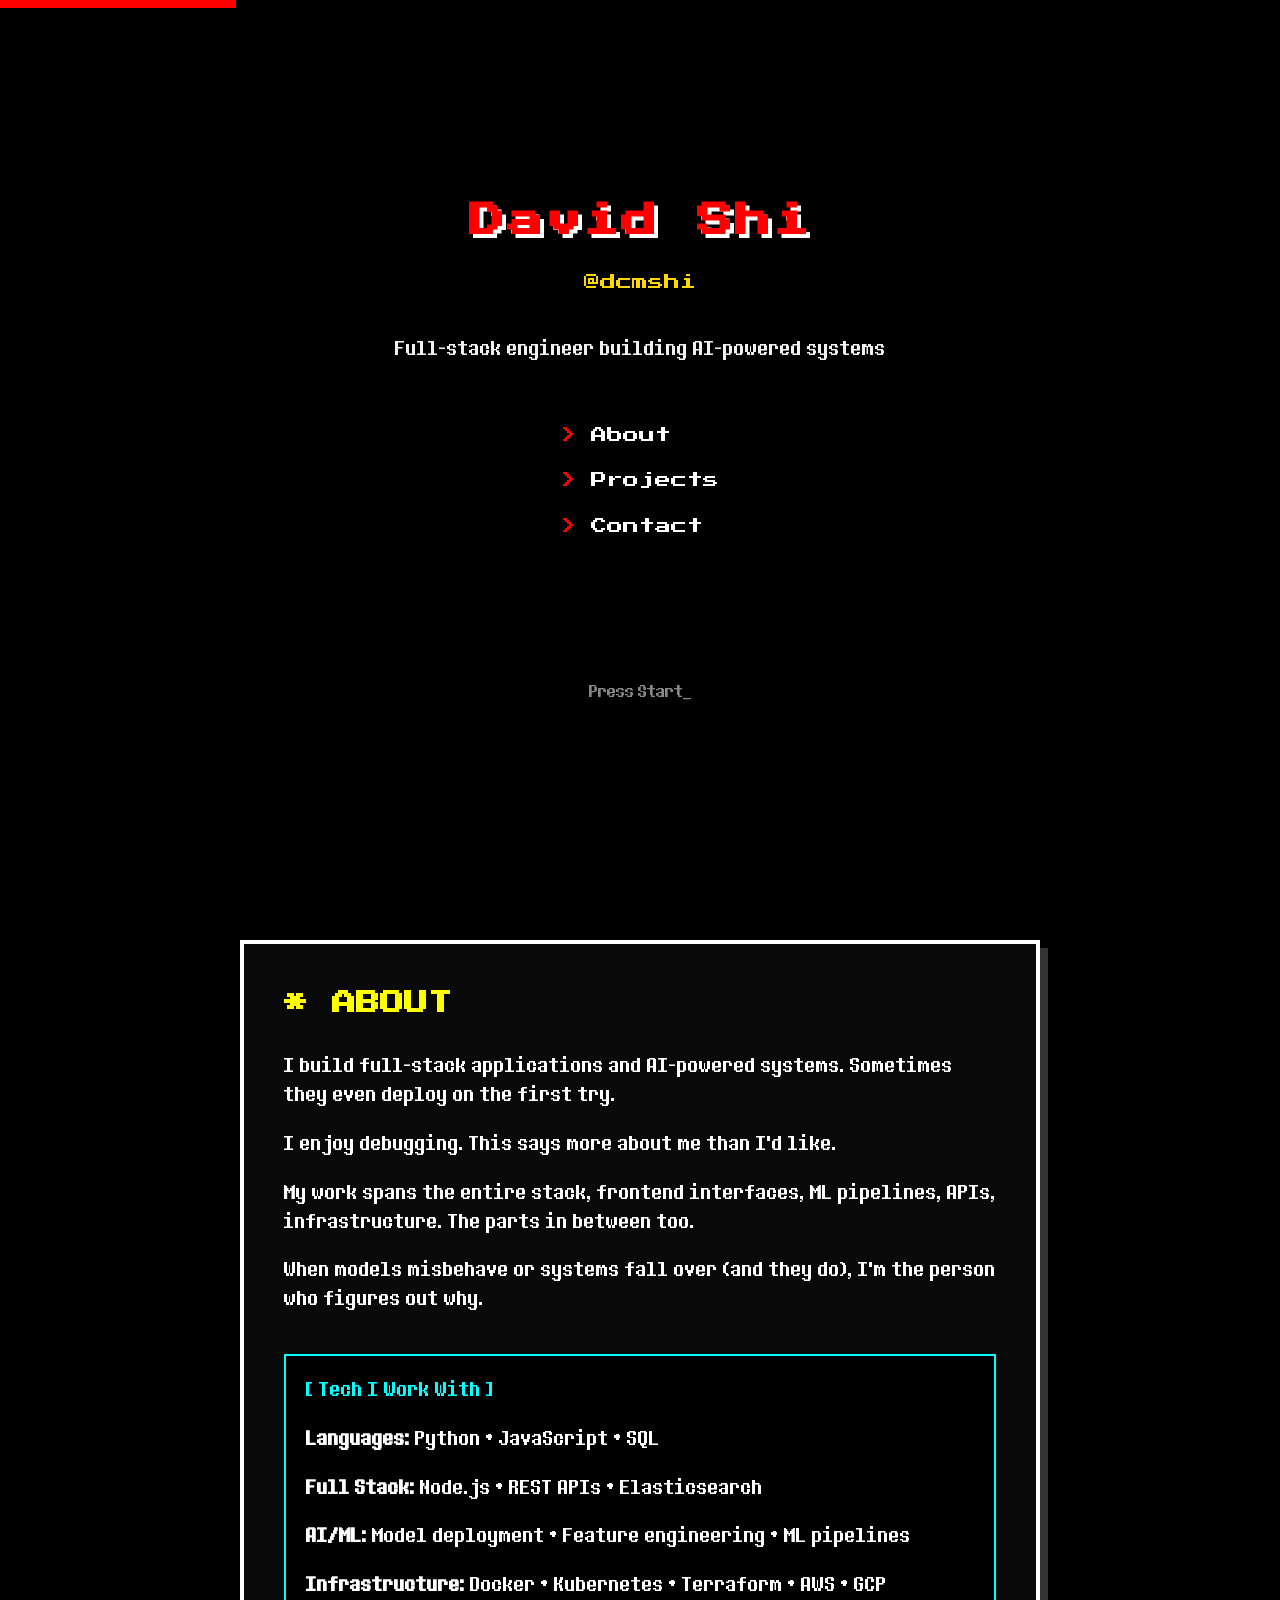
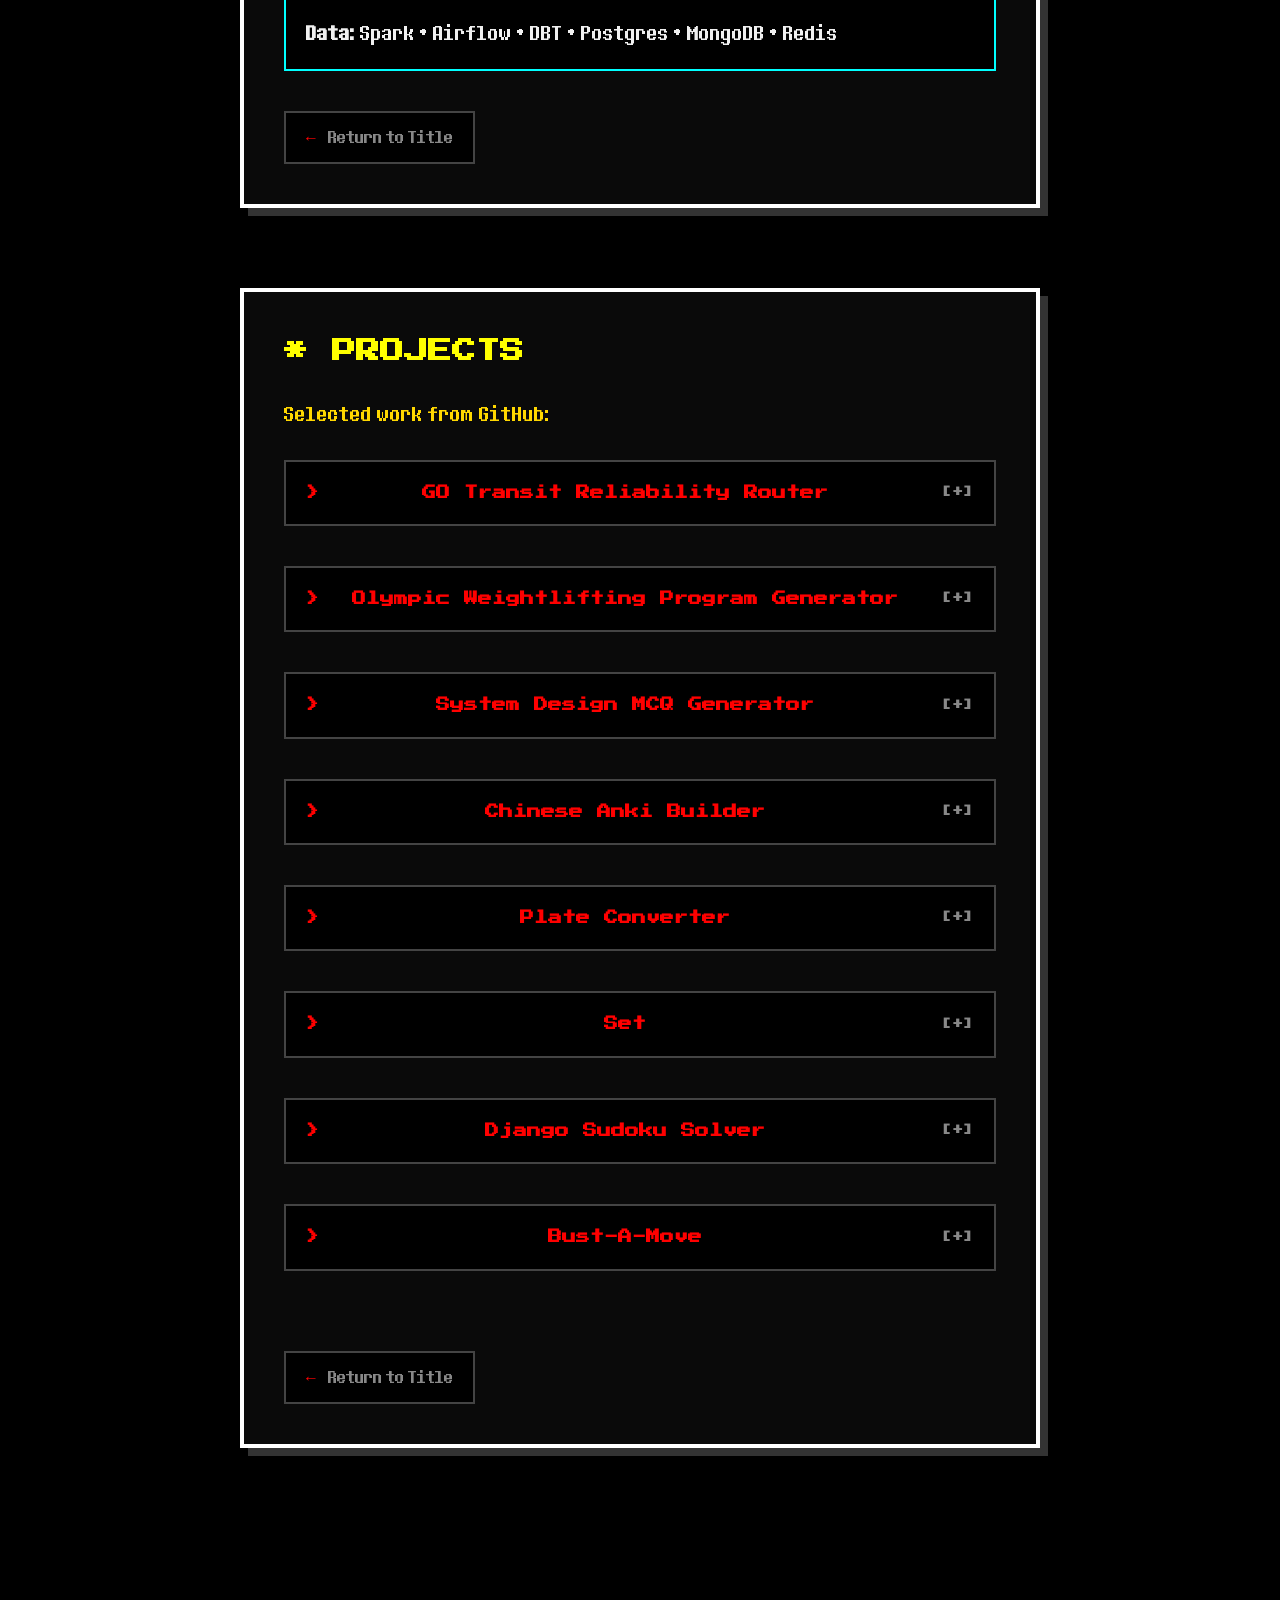
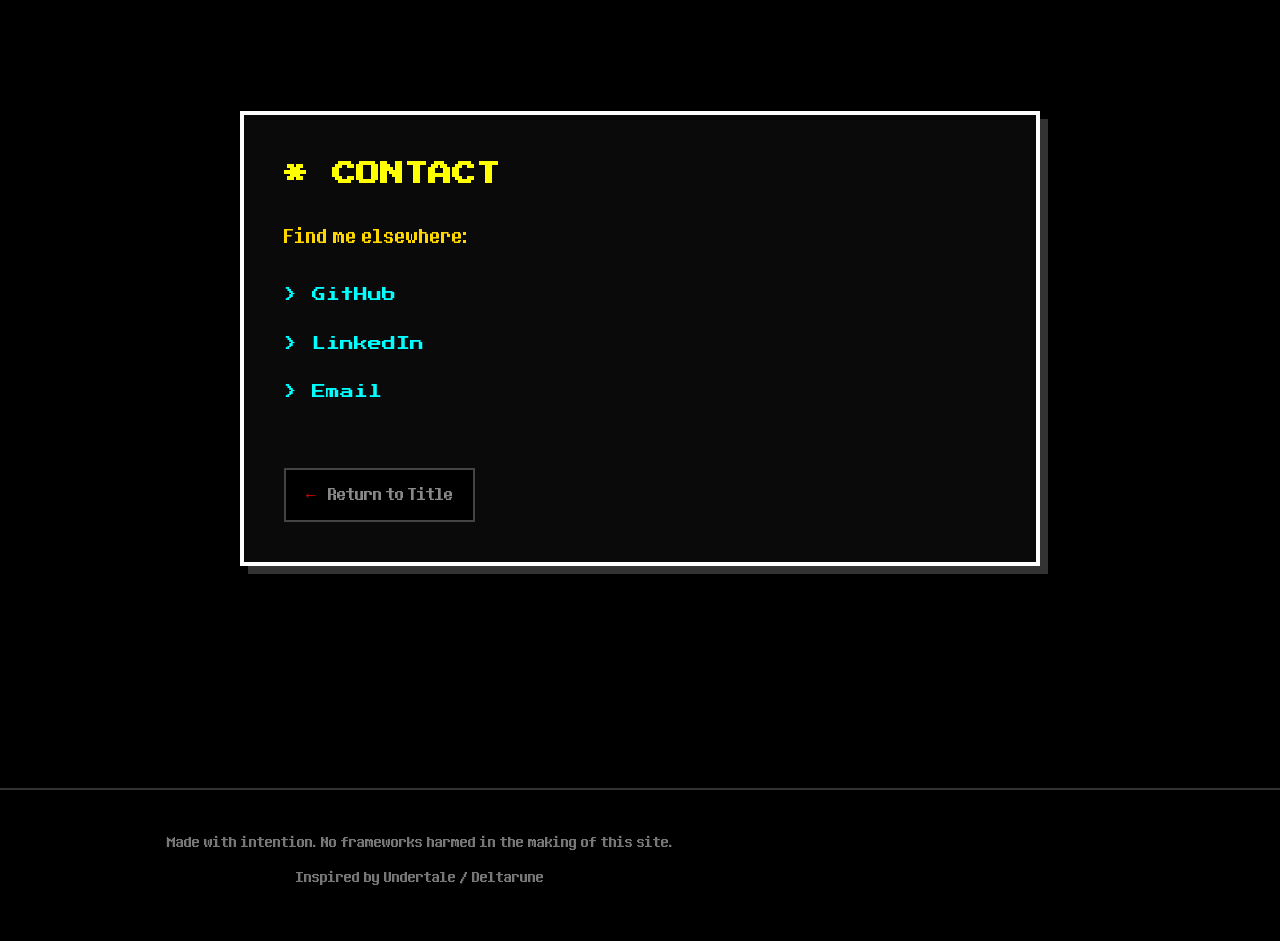
==== index.html @ 1a507eb7 "Serve the body font as WOFF2 and preload it DTM-Mono.ttf was 148 KB, TTF-only, and discovered only a" ====
<!DOCTYPE html>
<html lang="en">
<head>
    <meta charset="UTF-8">
    <meta name="viewport" content="width=device-width, initial-scale=1.0">
    <title>David Shi - Personal Website</title>
    <meta name="description" content="David Shi (@dcmshi), full-stack engineer building AI-powered systems. Projects, contact, and at least one annoying dog.">

    <!-- Link previews (Open Graph / Twitter) -->
    <meta property="og:title" content="David Shi — @dcmshi">
    <meta property="og:description" content="Full-stack engineer building AI-powered systems. Projects, contact, and at least one annoying dog.">
    <meta property="og:type" content="website">
    <meta property="og:url" content="https://dcmshi.github.io/">
    <meta property="og:image" content="https://dcmshi.github.io/images/og-banner.png">
    <meta name="twitter:card" content="summary_large_image">

    <link rel="icon" type="image/png" href="images/favicon.png">

    <!-- Pixel Fonts from Google Fonts -->
    <link rel="preconnect" href="https://fonts.googleapis.com">
    <link rel="preconnect" href="https://fonts.gstatic.com" crossorigin>
    <link href="https://fonts.googleapis.com/css2?family=Press+Start+2P&family=VT323&display=swap" rel="stylesheet">

    <link rel="preload" href="fonts/DTM-Mono.woff2" as="font" type="font/woff2" crossorigin>

    <link rel="stylesheet" href="styles.css">
</head>
<body>
    <a href="#main-content" class="skip-link">Skip to main content</a>

    <!-- Title Screen / Header -->
    <section id="title-screen" class="section title-screen">
        <div class="container">
            <h1 class="pixel-title">David Shi</h1>
            <p class="subtitle">@dcmshi</p>
            <p class="tagline">Full-stack engineer building AI-powered systems</p>

            <nav class="main-menu" aria-label="Main">
                <ul>
                    <li><a href="#about" class="menu-item"><span class="selector" aria-hidden="true">></span> About</a></li>
                    <li><a href="#projects" class="menu-item"><span class="selector" aria-hidden="true">></span> Projects</a></li>
                    <li><a href="#contact" class="menu-item"><span class="selector" aria-hidden="true">></span> Contact</a></li>
                </ul>
            </nav>

            <button type="button" class="press-start">Press Start<span class="cursor" aria-hidden="true">_</span></button>
        </div>
    </section>

    <main id="main-content" tabindex="-1">

    <!-- About Section -->
    <section id="about" class="section about-section">
        <div class="container">
            <div class="section-box">
                <h2 class="section-title"><span aria-hidden="true">* </span>ABOUT</h2>
                <div class="content">
                    <p>I build full-stack applications and AI-powered systems. Sometimes they even deploy on the first try.</p>
                    <p>I enjoy debugging. This says more about me than I'd like.</p>
                    <p>My work spans the entire stack, frontend interfaces, ML pipelines, APIs, infrastructure. The parts in between too.</p>
                    <p>When models misbehave or systems fall over (and they do), I'm the person who figures out why.</p>

                    <div class="skills-box">
                        <p class="skills-label">[ Tech I Work With ]</p>
                        <p><strong>Languages:</strong> Python • JavaScript • SQL</p>
                        <p><strong>Full Stack:</strong> Node.js • REST APIs • Elasticsearch</p>
                        <p><strong>AI/ML:</strong> Model deployment • Feature engineering • ML pipelines</p>
                        <p><strong>Infrastructure:</strong> Docker • Kubernetes • Terraform • AWS • GCP</p>
                        <p><strong>Data:</strong> Spark • Airflow • DBT • Postgres • MongoDB • Redis</p>
                    </div>

                    <a href="#title-screen" class="back-link"><span class="back-arrow" aria-hidden="true">←</span> Return to Title</a>
                </div>
            </div>
        </div>
    </section>

    <!-- Projects Section -->
    <section id="projects" class="section projects-section">
        <div class="container">
            <div class="section-box">
                <h2 class="section-title"><span aria-hidden="true">* </span>PROJECTS</h2>
                <div class="content">
                    <p class="section-intro">Selected work from GitHub:</p>

                    <div class="project-list">
                        <div class="project-item">
                            <h3 class="project-name"><button type="button" class="project-toggle" aria-expanded="false" aria-controls="project-go-transit"><span aria-hidden="true">> </span>GO Transit Reliability Router <span class="expand-indicator" aria-hidden="true">[+]</span></button></h3>
                            <div class="project-body" id="project-go-transit">
                                <p class="project-desc">Reliability-first trip planner for GO Transit buses. Ranks routes by real-world likelihood of working, not just scheduled time. Accounts for no-shows, alerts, and risky transfers.</p>
                                <p class="project-tech">Python · FastAPI · Next.js · TypeScript · PostgreSQL · GTFS-RT</p>
                                <a href="https://github.com/dcmshi/transit_planner_frontend" class="project-link" target="_blank" rel="noopener">[Frontend →]</a>
                                <a href="https://github.com/dcmshi/transit_planner" class="project-link" target="_blank" rel="noopener">[Backend →]</a>
                            </div>
                        </div>

                        <div class="project-item">
                            <h3 class="project-name"><button type="button" class="project-toggle" aria-expanded="false" aria-controls="project-oly-program"><span aria-hidden="true">> </span>Olympic Weightlifting Program Generator <span class="expand-indicator" aria-hidden="true">[+]</span></button></h3>
                            <div class="project-body" id="project-oly-program">
                                <p class="project-desc">AI-powered training program generator for Olympic weightlifting. Ingests coaching literature into a hybrid vector + structured database, then generates personalised mesocycle programs grounded in Prilepin's chart, extracted programming principles, and athlete-specific maxes and goals.</p>
                                <p class="project-tech">Python · OpenAI · Anthropic · RAG · HTML</p>
                                <a href="https://github.com/dcmshi/oly-program-generator" class="project-link" target="_blank" rel="noopener">[GitHub →]</a>
                            </div>
                        </div>

                        <div class="project-item">
                            <h3 class="project-name"><button type="button" class="project-toggle" aria-expanded="false" aria-controls="project-mcq-generator"><span aria-hidden="true">> </span>System Design MCQ Generator <span class="expand-indicator" aria-hidden="true">[+]</span></button></h3>
                            <div class="project-body" id="project-mcq-generator">
                                <p class="project-desc">Converts system design articles into multiple-choice questions using a local LLM. Deterministic pipeline with chunking, dedup, and a FastAPI + single-file web UI.</p>
                                <p class="project-tech">Python · uv · Ollama · SQLite · FastAPI</p>
                                <a href="https://github.com/dcmshi/system-design-quizzer" class="project-link" target="_blank" rel="noopener">[GitHub →]</a>
                            </div>
                        </div>

                        <div class="project-item">
                            <h3 class="project-name"><button type="button" class="project-toggle" aria-expanded="false" aria-controls="project-chinese-anki"><span aria-hidden="true">> </span>Chinese Anki Builder <span class="expand-indicator" aria-hidden="true">[+]</span></button></h3>
                            <div class="project-body" id="project-chinese-anki">
                                <p class="project-desc">Generate Anki flashcard decks from Chinese EPUB/PDF books using jieba, CC-CEDICT, and pypinyin.</p>
                                <p class="project-tech">Python · jieba · genanki · pypinyin · CC-CEDICT</p>
                                <a href="https://github.com/dcmshi/chinese-anki-builder" class="project-link" target="_blank" rel="noopener">[GitHub →]</a>
                            </div>
                        </div>

                        <div class="project-item">
                            <h3 class="project-name"><button type="button" class="project-toggle" aria-expanded="false" aria-controls="project-plate-converter"><span aria-hidden="true">> </span>Plate Converter <span class="expand-indicator" aria-hidden="true">[+]</span></button></h3>
                            <div class="project-body" id="project-plate-converter">
                                <p class="project-desc">Barbell plate calculator for both kg and lbs. Enter a target weight, get the exact plates to load. No fuss.</p>
                                <p class="project-tech">React · TypeScript · Vite · Tailwind CSS</p>
                                <a href="https://github.com/dcmshi/plate-converter" class="project-link" target="_blank" rel="noopener">[GitHub →]</a>
                                <a href="https://plate-converter.onrender.com/" class="project-link" target="_blank" rel="noopener">[Live →]</a>
                            </div>
                        </div>

                        <div class="project-item">
                            <h3 class="project-name"><button type="button" class="project-toggle" aria-expanded="false" aria-controls="project-set"><span aria-hidden="true">> </span>Set <span class="expand-indicator" aria-hidden="true">[+]</span></button></h3>
                            <div class="project-body" id="project-set">
                                <p class="project-desc">Single-player, timed take on the card game Set. Race the clock to clear all 81 cards by spotting valid trios — where each attribute (number, shape, shading, colour) is all-same or all-different. Wrong picks and hints add time penalties; best times persist in your browser.</p>
                                <p class="project-tech">React · TypeScript · Vite · CSS</p>
                                <a href="https://github.com/dcmshi/set-game" class="project-link" target="_blank" rel="noopener">[GitHub →]</a>
                                <a href="https://set-game-qn3r.onrender.com/" class="project-link" target="_blank" rel="noopener">[Live →]</a>
                            </div>
                        </div>

                        <div class="project-item">
                            <h3 class="project-name"><button type="button" class="project-toggle" aria-expanded="false" aria-controls="project-django-sudoku"><span aria-hidden="true">> </span>Django Sudoku Solver <span class="expand-indicator" aria-hidden="true">[+]</span></button></h3>
                            <div class="project-body" id="project-django-sudoku">
                                <p class="project-desc">Sudoku puzzle solver with a playable browser interface. Enter a puzzle, get the solution.</p>
                                <p class="project-tech">Python · Django</p>
                                <a href="https://github.com/dcmshi/django-sudoku-solver" class="project-link" target="_blank" rel="noopener">[GitHub →]</a>
                                <a href="https://django-sudoku-solver-hio2.onrender.com/" class="project-link" target="_blank" rel="noopener">[Live →]</a>
                            </div>
                        </div>

                        <div class="project-item">
                            <h3 class="project-name"><button type="button" class="project-toggle" aria-expanded="false" aria-controls="project-bust-a-move"><span aria-hidden="true">> </span>Bust-A-Move <span class="expand-indicator" aria-hidden="true">[+]</span></button></h3>
                            <div class="project-body" id="project-bust-a-move">
                                <p class="project-desc">Port of an old-school arcade bubble-shooter. Match 3+ same-colored bubbles, clear the board. 12 levels, hex grid, recursive color-matching, dynamic music.</p>
                                <p class="project-tech">JavaScript · HTML5</p>
                                <a href="https://github.com/dcmshi/bust-a-move" class="project-link" target="_blank" rel="noopener">[GitHub →]</a>
                                <a href="https://bust-a-move.onrender.com/web/" class="project-link" target="_blank" rel="noopener">[Live →]</a>
                            </div>
                        </div>

                    </div>

                    <a href="#title-screen" class="back-link"><span class="back-arrow" aria-hidden="true">←</span> Return to Title</a>
                </div>
            </div>
        </div>
    </section>

    <!-- Contact Section -->
    <section id="contact" class="section contact-section">
        <div class="container">
            <div class="section-box">
                <h2 class="section-title"><span aria-hidden="true">* </span>CONTACT</h2>
                <div class="content">
                    <p class="section-intro">Find me elsewhere:</p>

                    <ul class="contact-list">
                        <li><a href="https://github.com/dcmshi" class="contact-link" target="_blank" rel="noopener"><span aria-hidden="true">> </span>GitHub</a></li>
                        <li><a href="https://linkedin.com/in/dcmshi" class="contact-link" target="_blank" rel="noopener"><span aria-hidden="true">> </span>LinkedIn</a></li>
                        <li><a href="mailto:shibisoma@gmail.com" class="contact-link"><span aria-hidden="true">> </span>Email</a></li>
                    </ul>

                    <a href="#title-screen" class="back-link"><span class="back-arrow" aria-hidden="true">←</span> Return to Title</a>
                </div>
            </div>
        </div>
    </section>

    </main>

    <!-- Footer -->
    <footer class="footer">
        <div class="container">
            <p>Made with intention. No frameworks harmed in the making of this site.</p>
            <p class="footer-credit">Inspired by Undertale / Deltarune</p>
        </div>
    </footer>

    <script src="script.js"></script>
</body>
</html>
---- styles.css ----
/* ========================================
   UNDERTALE-INSPIRED PERSONAL WEBSITE
   ======================================== */

/* ========================================
   FONT FACE DECLARATIONS
   ======================================== */

@font-face {
    font-family: 'Determination Mono';
    /* WOFF2 first (14 KB vs 148 KB); the TTF stays as a fallback */
    src: url('fonts/DTM-Mono.woff2') format('woff2'),
         url('fonts/DTM-Mono.ttf') format('truetype');
    font-weight: normal;
    font-style: normal;
    font-display: swap;
}

/* ========================================
   RESET & BASE STYLES
   ======================================== */

* {
    margin: 0;
    padding: 0;
    box-sizing: border-box;
}

html {
    scroll-behavior: smooth;
}

body {
    font-family: 'Determination Mono', 'VT323', monospace;
    background-color: #000000;
    color: #ffffff;
    line-height: 1.6;
    font-size: 20px;
}

/* ========================================
   LAYOUT & CONTAINERS
   ======================================== */

.section {
    min-height: 100vh;
    display: flex;
    align-items: center;
    justify-content: center;
    padding: 40px 20px;
}

.container {
    max-width: 800px;
    width: 100%;
}

/* ========================================
   TITLE SCREEN
   ======================================== */

.title-screen {
    text-align: center;
}

.pixel-title {
    font-family: 'Press Start 2P', monospace;
    font-size: 36px;
    color: #ff0000;
    margin-bottom: 20px;
    text-shadow: 4px 4px 0 #ffffff;
    letter-spacing: 2px;
}

.subtitle {
    font-family: 'Press Start 2P', monospace;
    font-size: 16px;
    color: #ffd700;
    margin-bottom: 40px;
}

.tagline {
    font-size: 18px;
    color: #f0f0f0;
    margin-bottom: 60px;
    line-height: 1.5;
}

/* Main Menu */
.main-menu {
    margin-bottom: 80px;
}

.main-menu ul {
    list-style: none;
    display: inline-block;
    text-align: left;
}

.main-menu li {
    margin-bottom: 20px;
}

.menu-item {
    font-family: 'Press Start 2P', monospace;
    color: #ffffff;
    text-decoration: none;
    font-size: 16px;
    display: flex;
    align-items: center;
    transition: color 0.2s ease;
}

.menu-item:hover {
    color: #ffff00;
}

.menu-item:hover .selector {
    color: #ffff00;
    animation: pulse 0.5s ease-in-out infinite;
}

.selector {
    color: #ff0000;
    margin-right: 10px;
    display: inline-block;
    min-width: 20px;
}

/* Press Start Text — a real <button>, stripped back to look like body copy */
.press-start {
    font: inherit;
    font-size: 16px;
    color: #888888;
    margin-top: 40px;
    cursor: pointer;
    user-select: none;
    background: none;
    border: none;
}

.press-start:hover {
    color: #cccccc;
}

.press-start:active {
    color: #ff0000;
}

.cursor {
    animation: blink 1s step-start infinite;
}

@keyframes blink {
    50% {
        opacity: 0;
    }
}

@keyframes pulse {
    0%, 100% {
        transform: translateX(0);
    }
    50% {
        transform: translateX(5px);
    }
}

/* ========================================
   SECTION BOXES (Game-like UI)
   ======================================== */

.section-box {
    border: 4px solid #ffffff;
    padding: 40px;
    background-color: #0a0a0a;
    box-shadow: 8px 8px 0 #333333;
}

.section-title {
    font-family: 'Press Start 2P', monospace;
    font-size: 24px;
    color: #ffff00;
    margin-bottom: 30px;
    text-transform: uppercase;
}

.content {
    font-size: 18px;
    line-height: 1.6;
}

.content p {
    margin-bottom: 20px;
}

.section-intro {
    color: #ffd700;
    margin-bottom: 30px;
}

/* Back to Title Link */
.back-link {
    display: inline-block;
    margin-top: 40px;
    font-size: 16px;
    color: #888888;
    text-decoration: none;
    transition: color 0.2s ease, transform 0.2s ease;
    border: 2px solid #444444;
    padding: 12px 20px;
    background-color: #000000;
}

.back-link:hover {
    color: #ffff00;
    border-color: #ffff00;
    transform: translateX(-5px);
}

.back-link:hover .back-arrow {
    animation: slideBack 0.5s ease-in-out infinite;
}

.back-arrow {
    display: inline-block;
    margin-right: 8px;
    color: #ff0000;
}

@keyframes slideBack {
    0%, 100% {
        transform: translateX(0);
    }
    50% {
        transform: translateX(-3px);
    }
}

/* ========================================
   ABOUT SECTION
   ======================================== */

.about-section .content p {
    margin-bottom: 20px;
}

.skills-box {
    margin-top: 40px;
    padding: 20px;
    border: 2px solid #00ffff;
    background-color: #000000;
}

.skills-label {
    color: #00ffff;
    margin-bottom: 15px;
}

.skills-box p:last-child {
    color: #f0f0f0;
    margin-bottom: 0;
}

/* ========================================
   PROJECTS SECTION
   ======================================== */

.project-list {
    margin-top: 30px;
}

.project-item {
    margin-bottom: 40px;
    padding: 20px;
    border: 2px solid #444444;
    background-color: #000000;
    transition: border-color 0.3s ease;
}

.project-item:hover {
    border-color: #ff0000;
}

.project-name {
    font-family: 'Press Start 2P', monospace;
    font-size: 14px;
    color: #ff0000;
    margin-bottom: 0;
}

/* The heading is the label; the button inside it is the accordion control.
   Focus styling comes from the shared button:focus rule. */
.project-toggle {
    font: inherit;
    color: inherit;
    width: 100%;
    text-align: left;
    cursor: pointer;
    display: flex;
    justify-content: space-between;
    align-items: center;
    user-select: none;
    background: none;
    border: none;
}

.project-item.expanded .project-name {
    margin-bottom: 15px;
}

.expand-indicator {
    font-size: 11px;
    color: #888888;
    flex-shrink: 0;
    margin-left: 12px;
}

.project-item.expanded .expand-indicator {
    color: #ff0000;
}

/* visibility (not just max-height) keeps collapsed links out of the tab order.
   The 0s delay flips it to hidden only after the collapse transition finishes. */
.project-body {
    max-height: 0;
    overflow: hidden;
    visibility: hidden;
    transition: max-height 0.35s ease, visibility 0s linear 0.35s;
}

.project-item.expanded .project-body {
    max-height: none;
    visibility: visible;
    transition: max-height 0.35s ease, visibility 0s linear 0s;
}

.project-desc {
    font-size: 18px;
    color: #f0f0f0;
    margin-bottom: 10px;
    line-height: 1.5;
}

.project-tech {
    font-size: 16px;
    color: #888888;
    margin-bottom: 15px;
}

.project-link {
    font-size: 16px;
    color: #00ffff;
    text-decoration: none;
    display: inline-block;
    transition: color 0.2s ease;
}

.project-link:hover {
    color: #ffff00;
}

/* ========================================
   CONTACT SECTION
   ======================================== */

.contact-list {
    list-style: none;
    margin-top: 30px;
}

.contact-list li {
    margin-bottom: 20px;
}

.contact-link {
    font-family: 'Press Start 2P', monospace;
    font-size: 14px;
    color: #00ffff;
    text-decoration: none;
    transition: color 0.2s ease;
}

.contact-link:hover {
    color: #ffff00;
}

/* ========================================
   FOOTER
   ======================================== */

.footer {
    padding: 40px 20px;
    text-align: center;
    border-top: 2px solid #333333;
}

.footer p {
    font-size: 14px;
    color: #777777;
    margin-bottom: 10px;
    line-height: 1.8;
}

.footer-credit {
    color: #888888;
}

/* ========================================
   RESPONSIVE DESIGN
   ======================================== */

@media (max-width: 768px) {
    .pixel-title {
        font-size: 24px;
    }

    .subtitle {
        font-size: 14px;
    }

    .tagline {
        font-size: 14px;
    }

    .menu-item {
        font-size: 14px;
    }

    .section-box {
        padding: 30px 20px;
    }

    .section-title {
        font-size: 18px;
    }

    /* Pixel fonts need size to stay legible — don't shrink body copy below 16px */
    .content {
        font-size: 16px;
    }

    body {
        font-size: 16px;
    }
}

@media (max-width: 480px) {
    .pixel-title {
        font-size: 18px;
        text-shadow: 2px 2px 0 #ffffff;
    }

    .section-box {
        padding: 20px 15px;
        box-shadow: 4px 4px 0 #333333;
    }

    .section-title {
        font-size: 16px;
    }

    .content {
        font-size: 15px;
    }

    .project-item {
        padding: 15px;
    }
}

/* ========================================
   ACCESSIBILITY
   ======================================== */

/* Skip to main content link (for keyboard users) */
.skip-link {
    position: absolute;
    top: -40px;
    left: 0;
    background: #ff0000;
    color: #000000;
    padding: 8px;
    text-decoration: none;
    z-index: 100;
}

.skip-link:focus {
    top: 0;
}

/* Focus styles for keyboard navigation */
a:focus,
button:focus {
    outline: 2px solid #ffff00;
    outline-offset: 4px;
}

/* Ensure sufficient contrast for all text */
::selection {
    background: #ff0000;
    color: #ffffff;
}

/* Respect OS-level reduced motion preference */
@media (prefers-reduced-motion: reduce) {
    html {
        scroll-behavior: auto;
    }
    .cursor,
    .menu-item:hover .selector,
    .back-link:hover .back-arrow {
        animation: none;
    }
    .project-body,
    .project-item.expanded .project-body {
        transition: none;
    }
}
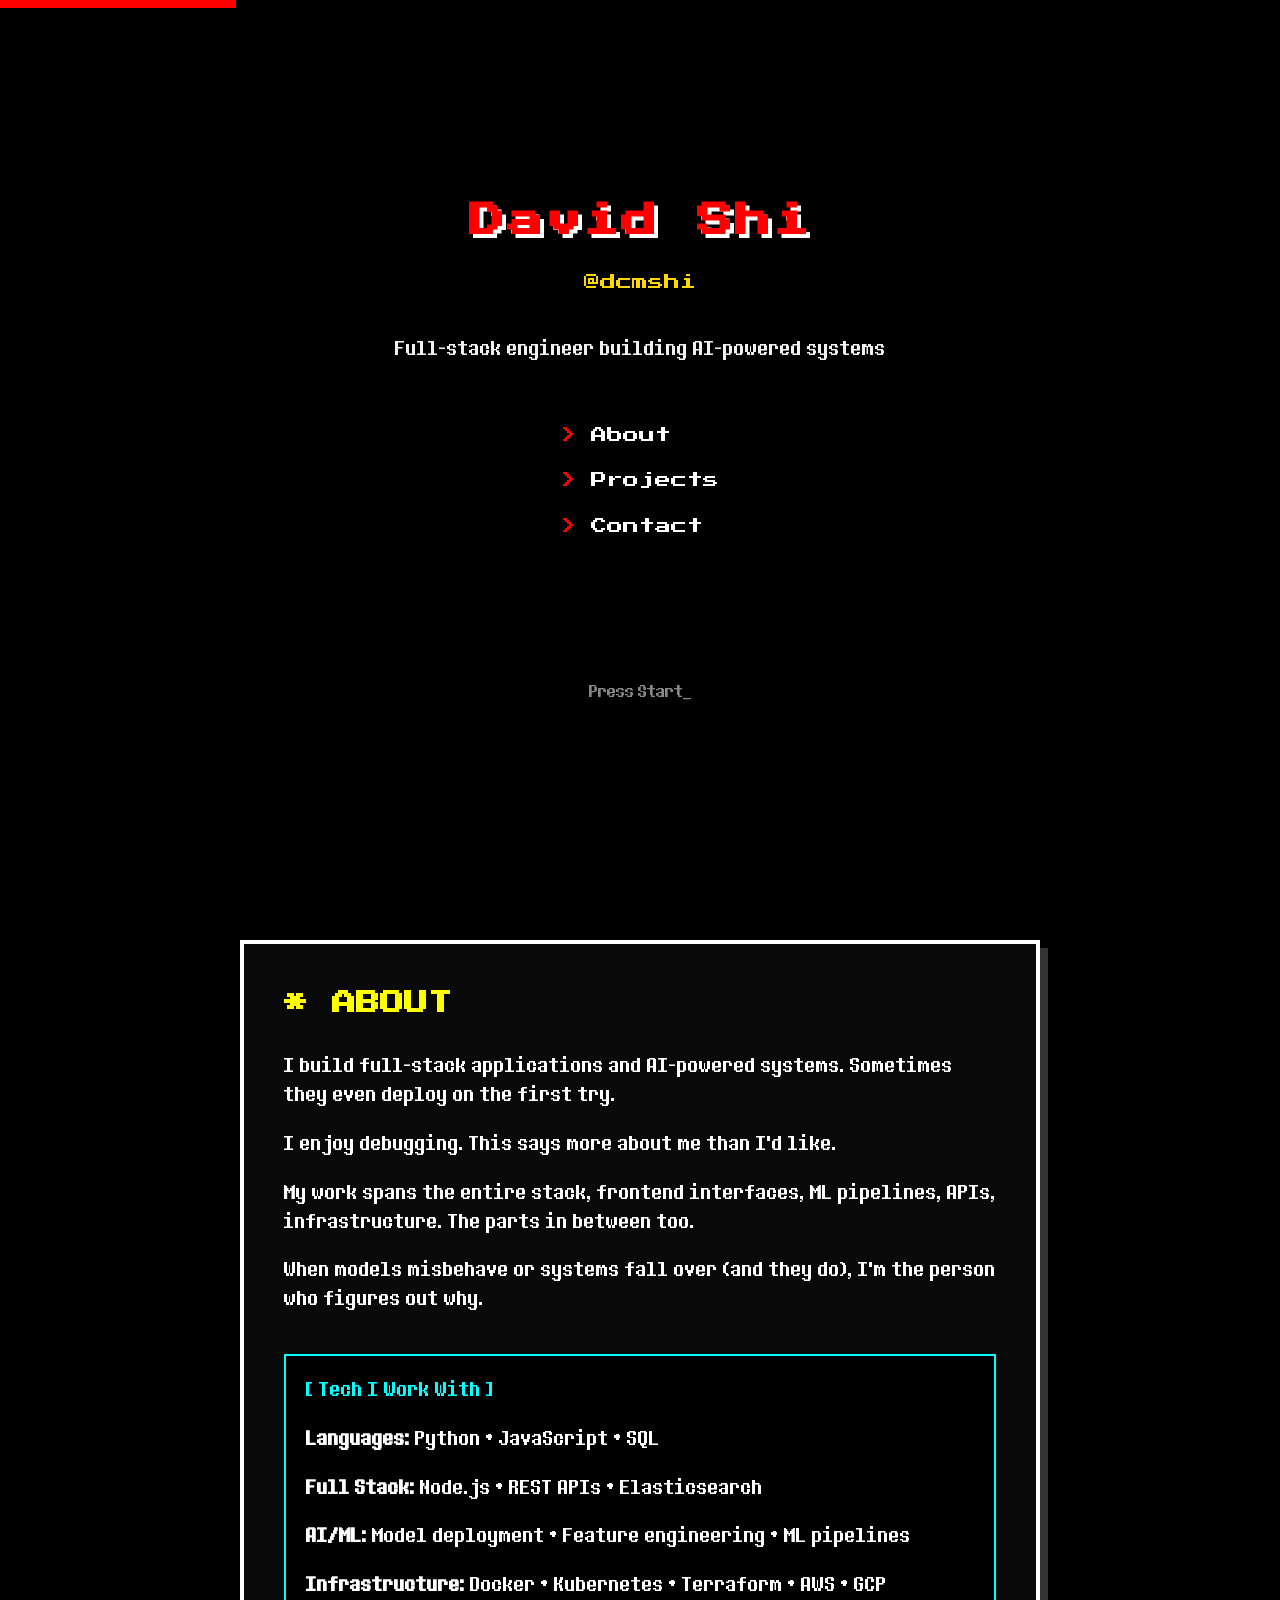
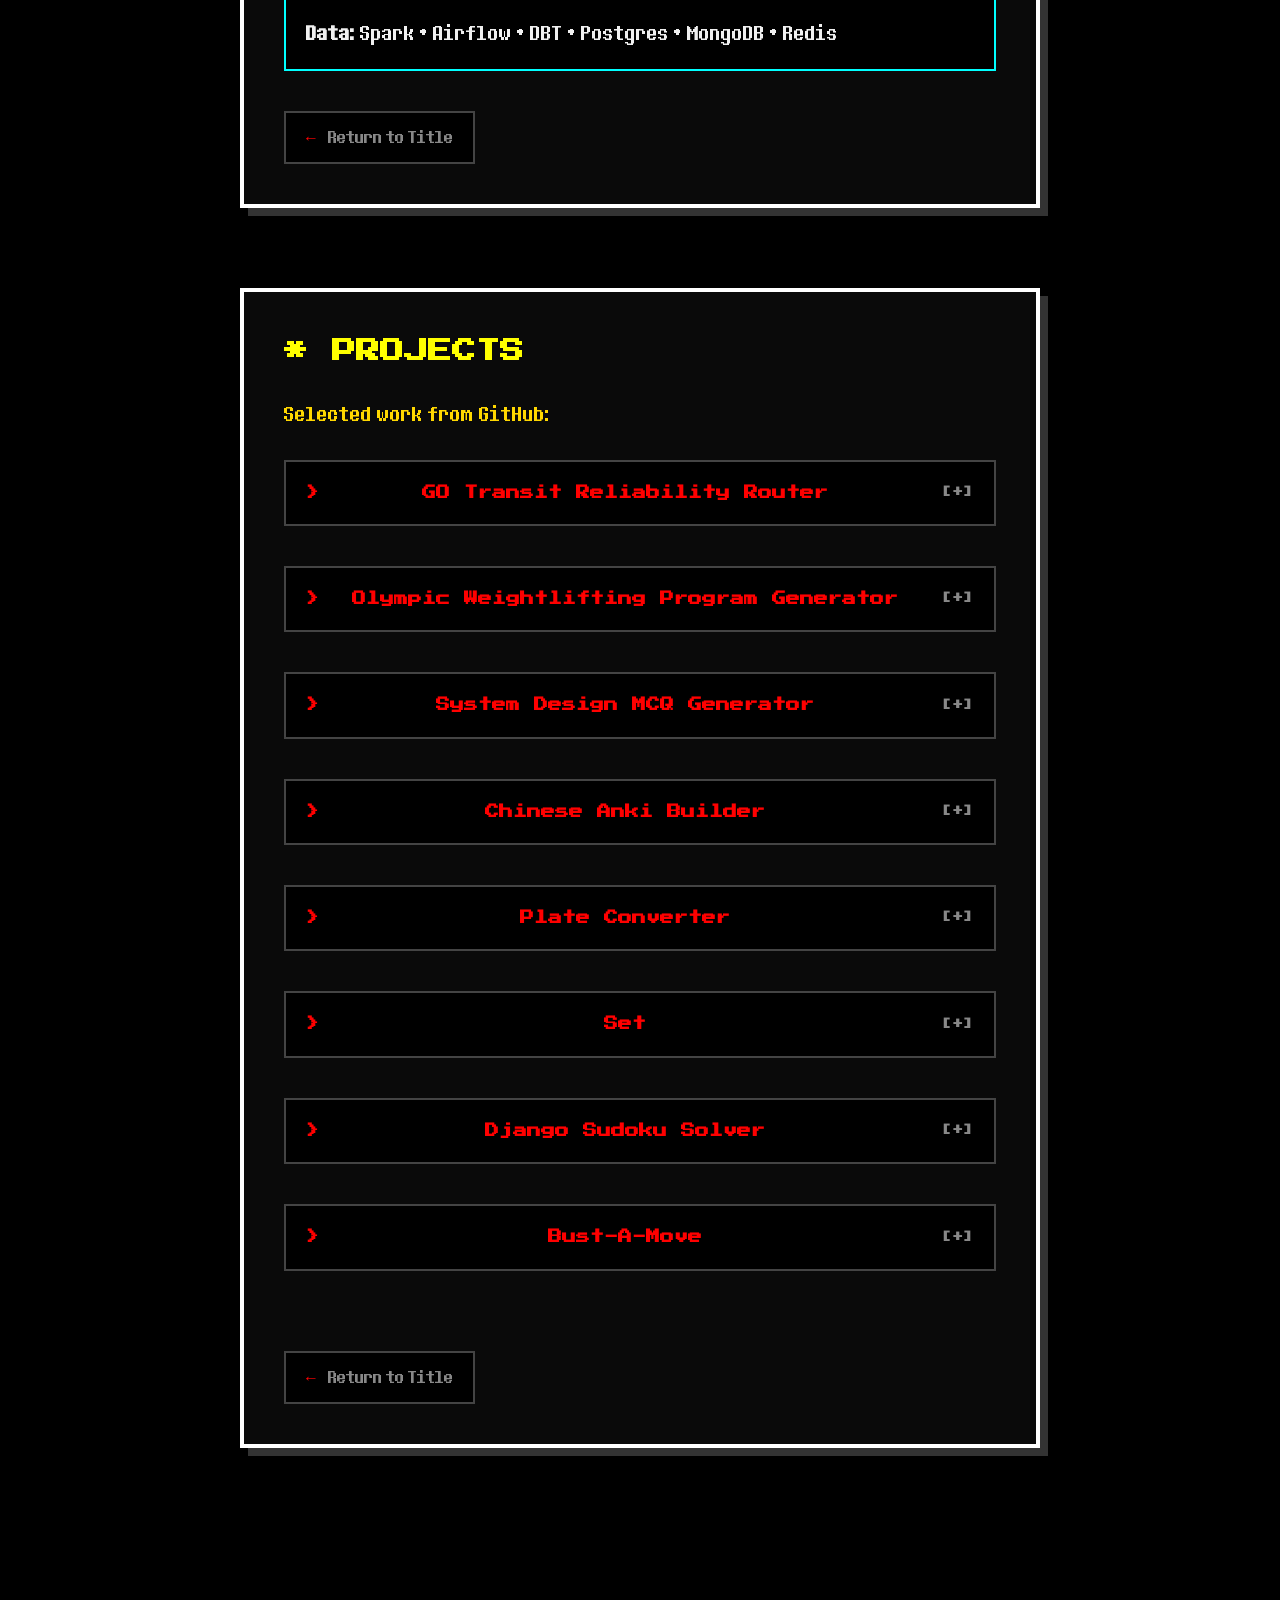
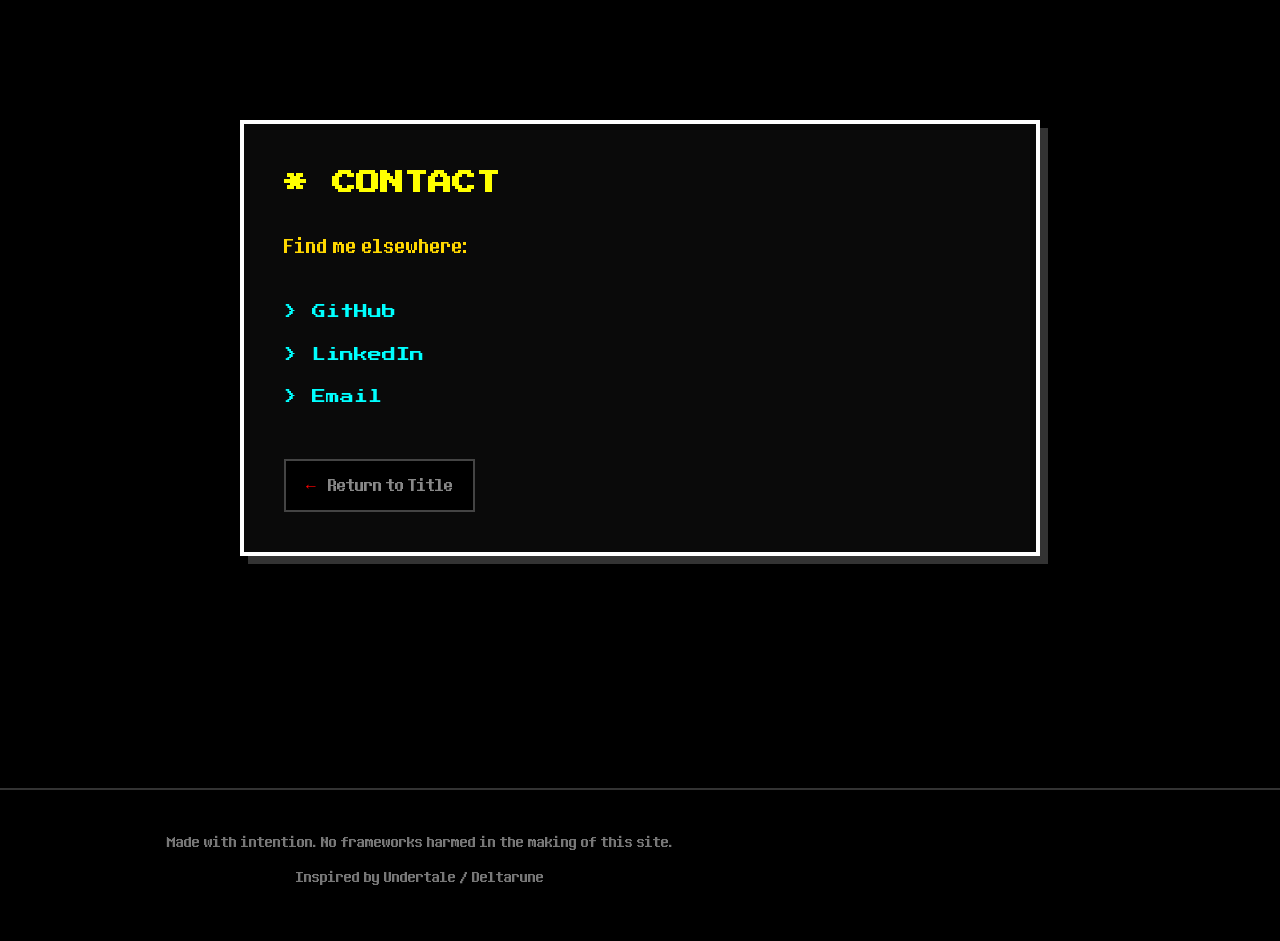
==== commit 82646db2: "Declare og:image dimensions and alt text Crawlers had to fetch the banner a second time to learn its" ====
--- a/index.html
+++ b/index.html
@@ -12,6 +12,9 @@
     <meta property="og:type" content="website">
     <meta property="og:url" content="https://dcmshi.github.io/">
     <meta property="og:image" content="https://dcmshi.github.io/images/og-banner.png">
+    <meta property="og:image:width" content="1200">
+    <meta property="og:image:height" content="630">
+    <meta property="og:image:alt" content="David Shi — @dcmshi, full-stack engineer building AI-powered systems">
     <meta name="twitter:card" content="summary_large_image">
 
     <link rel="icon" type="image/png" href="images/favicon.png">
@@ -19,7 +22,7 @@
     <!-- Pixel Fonts from Google Fonts -->
     <link rel="preconnect" href="https://fonts.googleapis.com">
     <link rel="preconnect" href="https://fonts.gstatic.com" crossorigin>
-    <link href="https://fonts.googleapis.com/css2?family=Press+Start+2P&family=VT323&display=swap" rel="stylesheet">
+    <link href="https://fonts.googleapis.com/css2?family=Press+Start+2P&display=swap" rel="stylesheet">
 
     <link rel="preload" href="fonts/DTM-Mono.woff2" as="font" type="font/woff2" crossorigin>
 
--- a/styles.css
+++ b/styles.css
@@ -31,7 +31,7 @@
 }
 
 body {
-    font-family: 'Determination Mono', 'VT323', monospace;
+    font-family: 'Determination Mono', monospace;
     background-color: #000000;
     color: #ffffff;
     line-height: 1.6;
@@ -44,6 +44,9 @@
 
 .section {
     min-height: 100vh;
+    /* svh excludes mobile browser chrome, so the first screen isn't overtall.
+       Kept after the vh fallback for browsers that don't know the unit. */
+    min-height: 100svh;
     display: flex;
     align-items: center;
     justify-content: center;
@@ -345,14 +348,18 @@
 .project-tech {
     font-size: 16px;
     color: #888888;
-    margin-bottom: 15px;
-}
-
+    margin-bottom: 7px;
+}
+
+/* Vertical padding takes these links to a ~40px touch target. The margins
+   above and beside them are trimmed to keep the original visual rhythm. */
 .project-link {
     font-size: 16px;
     color: #00ffff;
     text-decoration: none;
     display: inline-block;
+    padding: 8px 0;
+    margin-right: 16px;
     transition: color 0.2s ease;
 }
 
@@ -370,7 +377,7 @@
 }
 
 .contact-list li {
-    margin-bottom: 20px;
+    margin-bottom: 0;
 }
 
 .contact-link {
@@ -378,6 +385,8 @@
     font-size: 14px;
     color: #00ffff;
     text-decoration: none;
+    display: inline-block;
+    padding: 10px 0;
     transition: color 0.2s ease;
 }
 
@@ -482,7 +491,9 @@
     color: #000000;
     padding: 8px;
     text-decoration: none;
-    z-index: 100;
+    /* Above the dog cameos (9999) and the gauntlet overlay (10000) so a
+       passing sprite can never render over the focused skip link */
+    z-index: 10001;
 }
 
 .skip-link:focus {
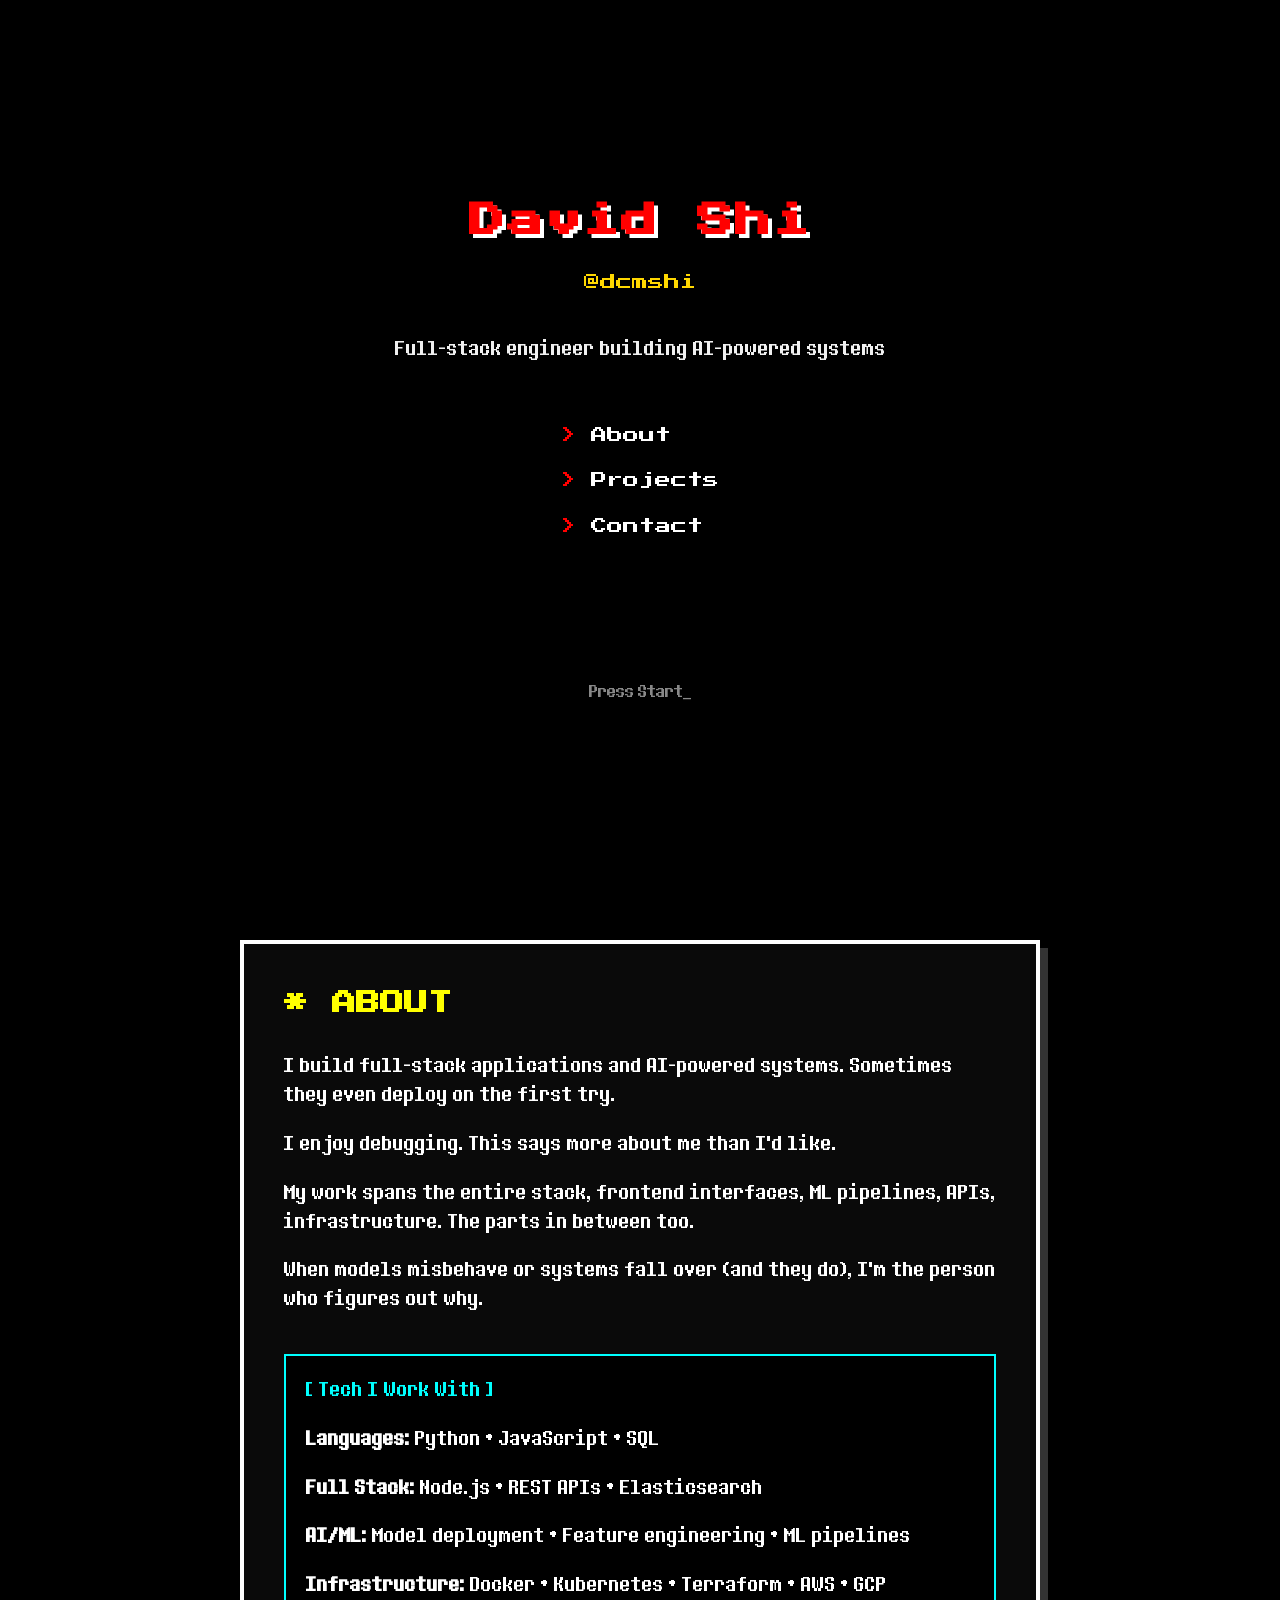
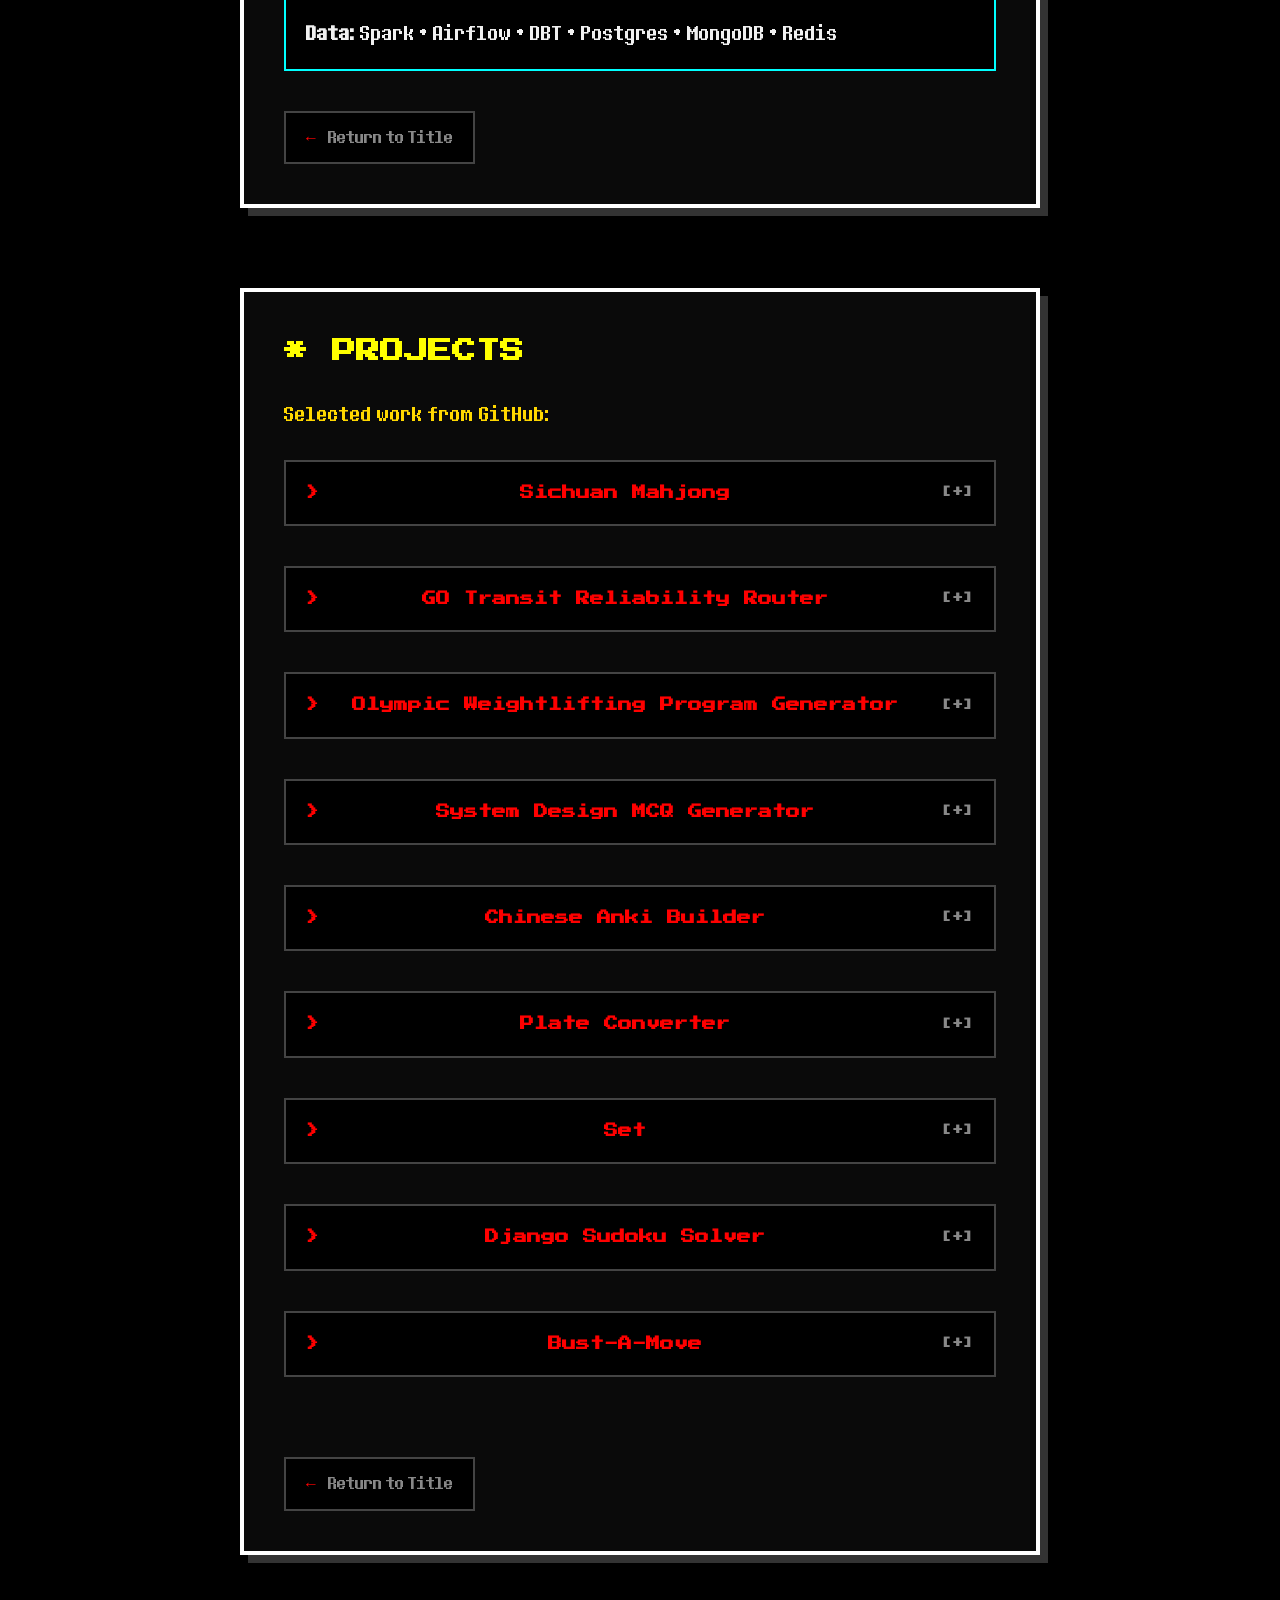
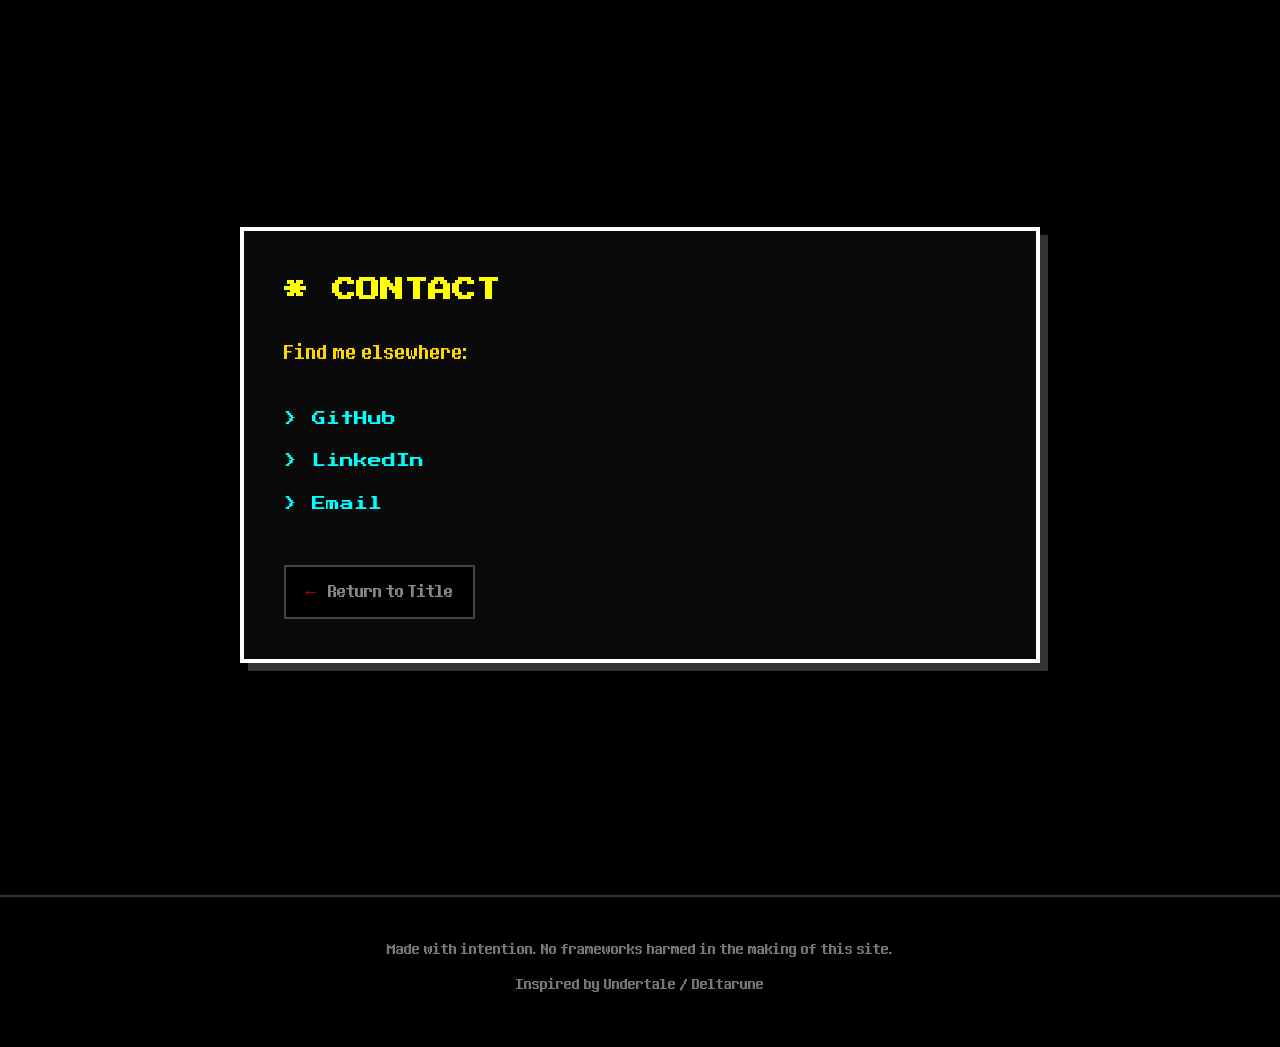
==== commit 7a51f3bf: "Add Sichuan Mahjong to projects section" ====
--- a/index.html
+++ b/index.html
@@ -5,6 +5,8 @@
     <meta name="viewport" content="width=device-width, initial-scale=1.0">
     <title>David Shi - Personal Website</title>
     <meta name="description" content="David Shi (@dcmshi), full-stack engineer building AI-powered systems. Projects, contact, and at least one annoying dog.">
+    <meta name="theme-color" content="#000000">
+    <link rel="canonical" href="https://dcmshi.github.io/">
 
     <!-- Link previews (Open Graph / Twitter) -->
     <meta property="og:title" content="David Shi — @dcmshi">
@@ -18,6 +20,7 @@
     <meta name="twitter:card" content="summary_large_image">
 
     <link rel="icon" type="image/png" href="images/favicon.png">
+    <link rel="apple-touch-icon" href="images/apple-touch-icon.png">
 
     <!-- Pixel Fonts from Google Fonts -->
     <link rel="preconnect" href="https://fonts.googleapis.com">
@@ -88,6 +91,16 @@
 
                     <div class="project-list">
                         <div class="project-item">
+                            <h3 class="project-name"><button type="button" class="project-toggle" aria-expanded="false" aria-controls="project-sichuan-mahjong"><span aria-hidden="true">> </span>Sichuan Mahjong <span class="expand-indicator" aria-hidden="true">[+]</span></button></h3>
+                            <div class="project-body" id="project-sichuan-mahjong">
+                                <p class="project-desc">4-player Sichuan "Bloody Rules" (血战到底) mahjong, playable in any modern browser. Real-time WebSocket rooms joined by a 4-letter code, full fan-scoring engine, heuristic bots, spectator mode, and a trilingual UI. Runs over LAN, Tailscale, or a public URL.</p>
+                                <p class="project-tech">TypeScript · React · Fastify · WebSocket · Tailwind CSS</p>
+                                <a href="https://github.com/dcmshi/sichuan-mahjong" class="project-link" target="_blank" rel="noopener">[GitHub →]</a>
+                                <a href="https://sichuan-mahjong.onrender.com" class="project-link" target="_blank" rel="noopener">[Live →]</a>
+                            </div>
+                        </div>
+
+                        <div class="project-item">
                             <h3 class="project-name"><button type="button" class="project-toggle" aria-expanded="false" aria-controls="project-go-transit"><span aria-hidden="true">> </span>GO Transit Reliability Router <span class="expand-indicator" aria-hidden="true">[+]</span></button></h3>
                             <div class="project-body" id="project-go-transit">
                                 <p class="project-desc">Reliability-first trip planner for GO Transit buses. Ranks routes by real-world likelihood of working, not just scheduled time. Accounts for no-shows, alerts, and risky transfers.</p>
--- a/styles.css
+++ b/styles.css
@@ -56,6 +56,9 @@
 .container {
     max-width: 800px;
     width: 100%;
+    /* The sections centre their container with justify-content, but the footer
+       is a plain block — without this it hugs the left edge past 840px wide. */
+    margin: 0 auto;
 }
 
 /* ========================================
@@ -243,10 +246,6 @@
 /* ========================================
    ABOUT SECTION
    ======================================== */
-
-.about-section .content p {
-    margin-bottom: 20px;
-}
 
 .skills-box {
     margin-top: 40px;
@@ -485,8 +484,11 @@
 /* Skip to main content link (for keyboard users) */
 .skip-link {
     position: absolute;
-    top: -40px;
+    /* translateY hides it by its own height — a fixed negative top left an
+       8px sliver of red showing, since the link is 48px tall */
+    top: 0;
     left: 0;
+    transform: translateY(-100%);
     background: #ff0000;
     color: #000000;
     padding: 8px;
@@ -497,7 +499,7 @@
 }
 
 .skip-link:focus {
-    top: 0;
+    transform: none;
 }
 
 /* Focus styles for keyboard navigation */
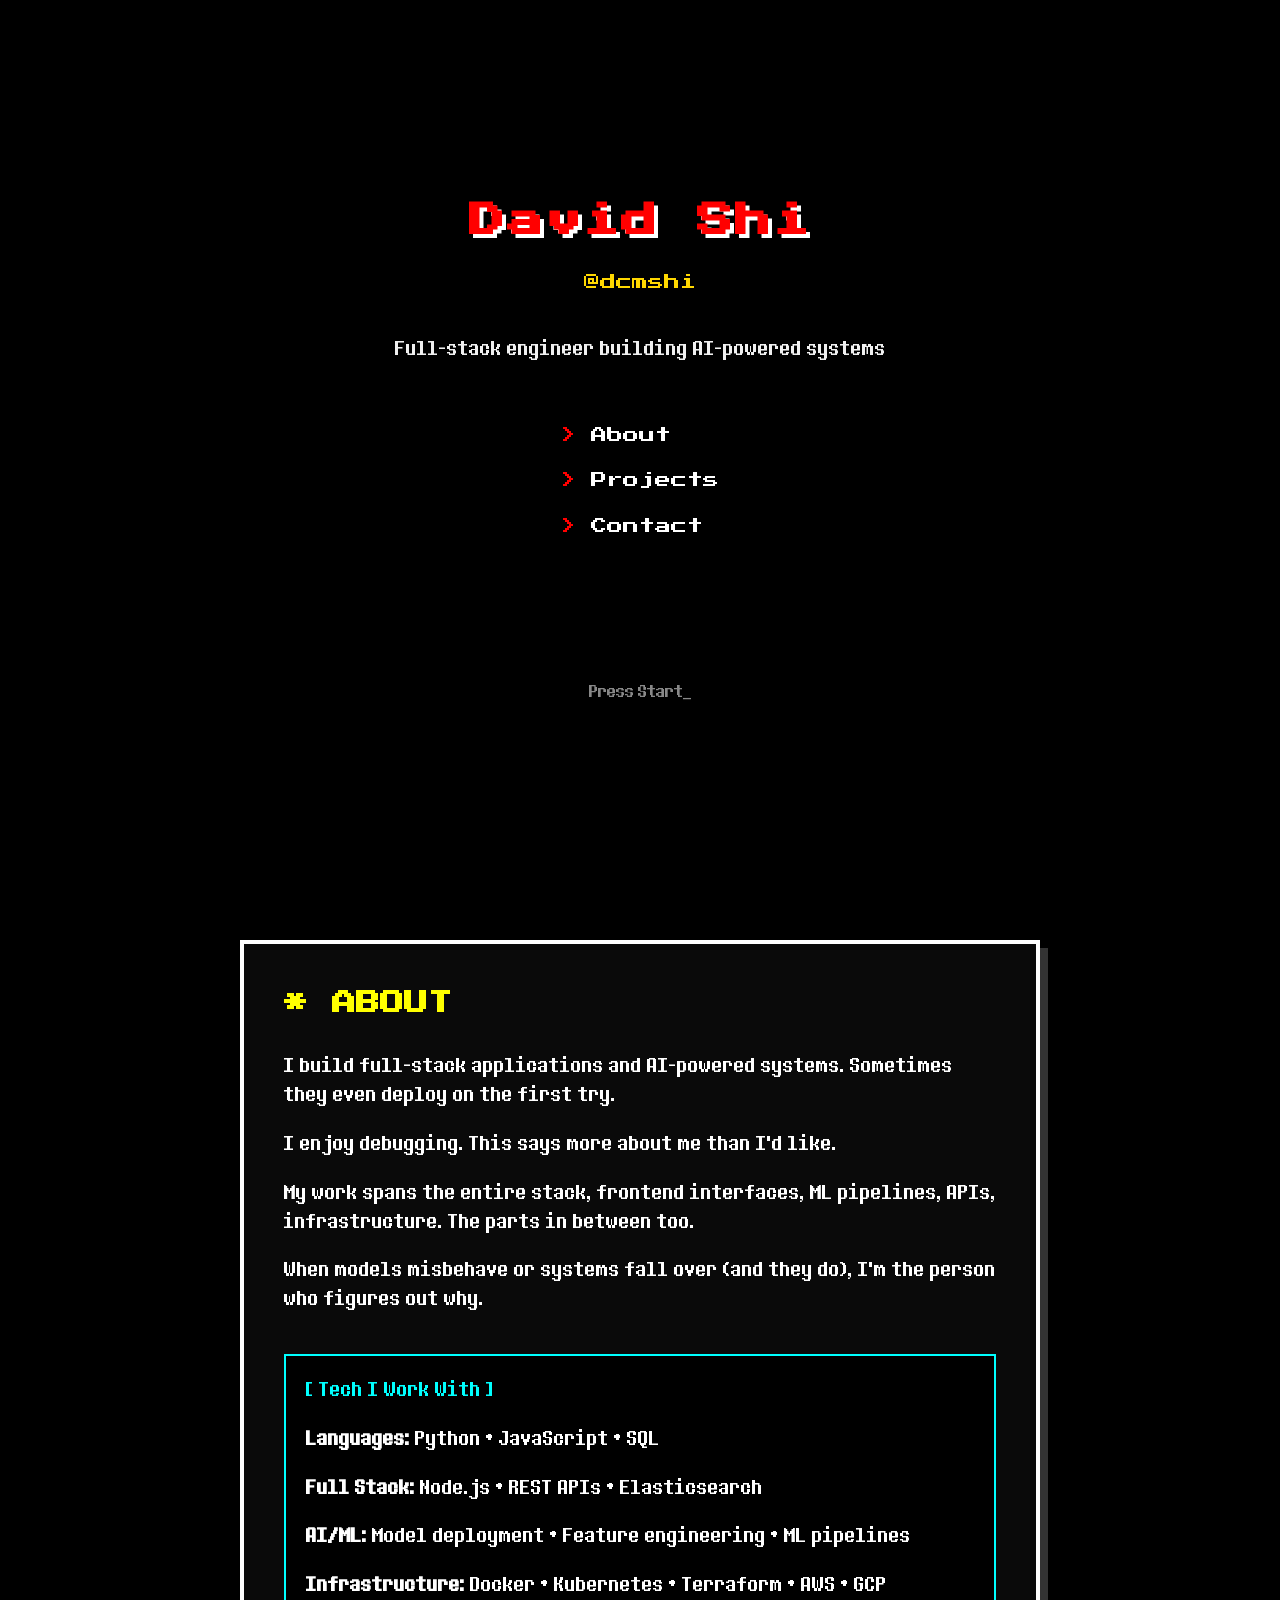
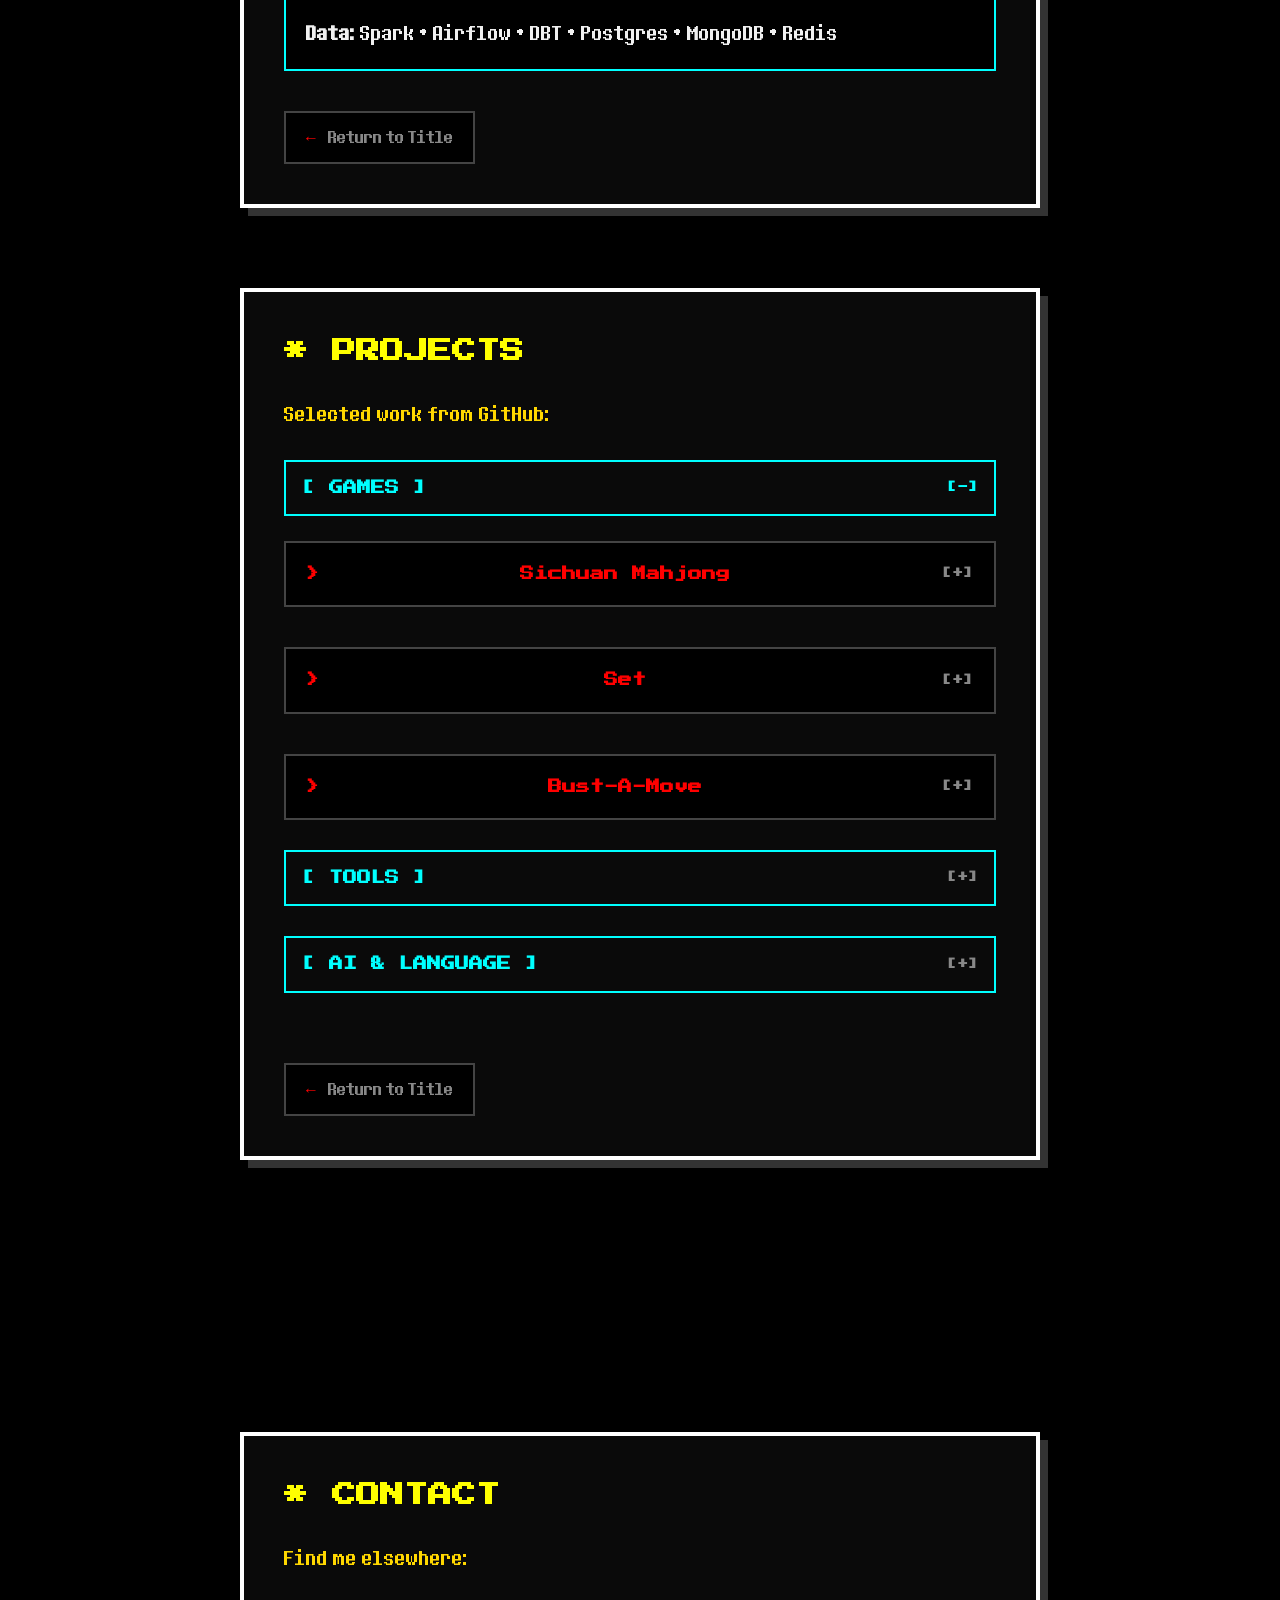
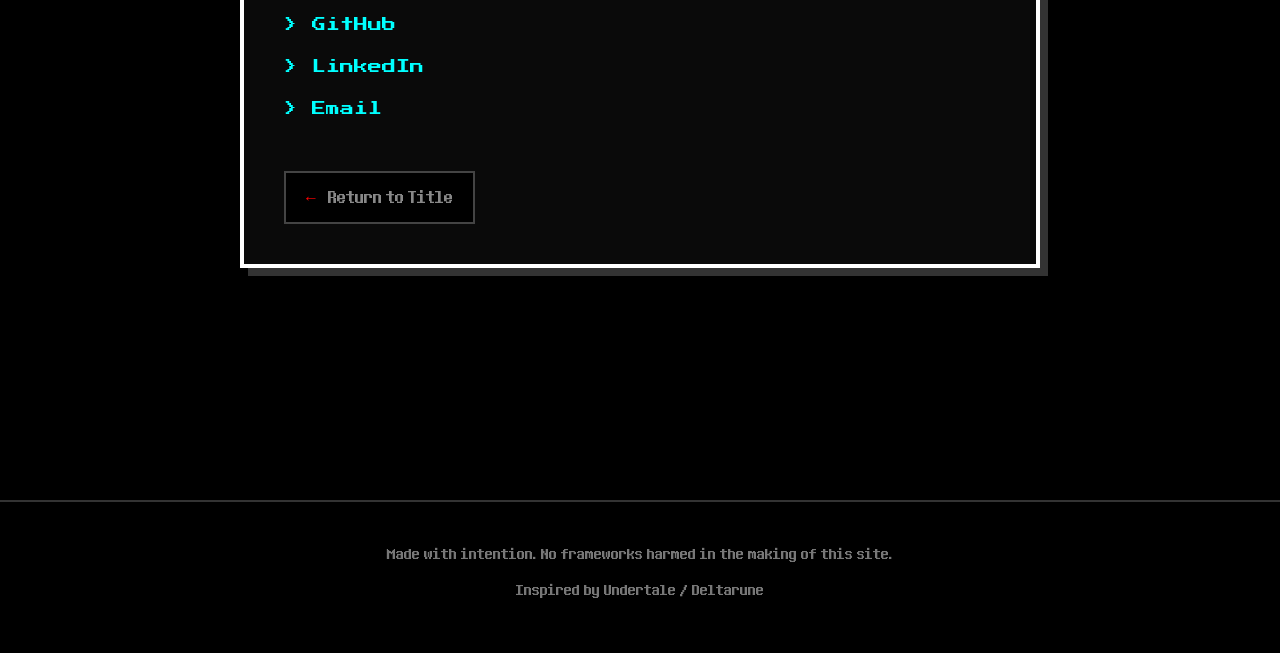
==== commit 4743ed95: "Group projects into collapsible categories The projects section was a flat list of nine cards. Wrap " ====
--- a/index.html
+++ b/index.html
@@ -90,90 +90,105 @@
                     <p class="section-intro">Selected work from GitHub:</p>
 
                     <div class="project-list">
-                        <div class="project-item">
-                            <h3 class="project-name"><button type="button" class="project-toggle" aria-expanded="false" aria-controls="project-sichuan-mahjong"><span aria-hidden="true">> </span>Sichuan Mahjong <span class="expand-indicator" aria-hidden="true">[+]</span></button></h3>
-                            <div class="project-body" id="project-sichuan-mahjong">
-                                <p class="project-desc">4-player Sichuan "Bloody Rules" (血战到底) mahjong, playable in any modern browser. Real-time WebSocket rooms joined by a 4-letter code, full fan-scoring engine, heuristic bots, spectator mode, and a trilingual UI. Runs over LAN, Tailscale, or a public URL.</p>
-                                <p class="project-tech">TypeScript · React · Fastify · WebSocket · Tailwind CSS</p>
-                                <a href="https://github.com/dcmshi/sichuan-mahjong" class="project-link" target="_blank" rel="noopener">[GitHub →]</a>
-                                <a href="https://sichuan-mahjong.onrender.com" class="project-link" target="_blank" rel="noopener">[Live →]</a>
+                        <div class="project-group expanded">
+                            <h3 class="project-group-name"><button type="button" class="group-toggle" aria-expanded="true" aria-controls="group-games">[ GAMES ]<span class="expand-indicator" aria-hidden="true">[-]</span></button></h3>
+                            <div class="project-group-body" id="group-games">
+                                <div class="project-item">
+                                    <h4 class="project-name"><button type="button" class="project-toggle" aria-expanded="false" aria-controls="project-sichuan-mahjong"><span aria-hidden="true">> </span>Sichuan Mahjong <span class="expand-indicator" aria-hidden="true">[+]</span></button></h4>
+                                    <div class="project-body" id="project-sichuan-mahjong">
+                                        <p class="project-desc">4-player Sichuan "Bloody Rules" (血战到底) mahjong, playable in any modern browser. Real-time WebSocket rooms joined by a 4-letter code, full fan-scoring engine, heuristic bots, spectator mode, and a trilingual UI. Runs over LAN, Tailscale, or a public URL.</p>
+                                        <p class="project-tech">TypeScript · React · Fastify · WebSocket · Tailwind CSS</p>
+                                        <a href="https://github.com/dcmshi/sichuan-mahjong" class="project-link" target="_blank" rel="noopener">[GitHub →]</a>
+                                        <a href="https://sichuan-mahjong.onrender.com" class="project-link" target="_blank" rel="noopener">[Live →]</a>
+                                    </div>
+                                </div>
+
+                                <div class="project-item">
+                                    <h4 class="project-name"><button type="button" class="project-toggle" aria-expanded="false" aria-controls="project-set"><span aria-hidden="true">> </span>Set <span class="expand-indicator" aria-hidden="true">[+]</span></button></h4>
+                                    <div class="project-body" id="project-set">
+                                        <p class="project-desc">Single-player, timed take on the card game Set. Race the clock to clear all 81 cards by spotting valid trios — where each attribute (number, shape, shading, colour) is all-same or all-different. Wrong picks and hints add time penalties; best times persist in your browser.</p>
+                                        <p class="project-tech">React · TypeScript · Vite · CSS</p>
+                                        <a href="https://github.com/dcmshi/set-game" class="project-link" target="_blank" rel="noopener">[GitHub →]</a>
+                                        <a href="https://set-game-qn3r.onrender.com/" class="project-link" target="_blank" rel="noopener">[Live →]</a>
+                                    </div>
+                                </div>
+
+                                <div class="project-item">
+                                    <h4 class="project-name"><button type="button" class="project-toggle" aria-expanded="false" aria-controls="project-bust-a-move"><span aria-hidden="true">> </span>Bust-A-Move <span class="expand-indicator" aria-hidden="true">[+]</span></button></h4>
+                                    <div class="project-body" id="project-bust-a-move">
+                                        <p class="project-desc">Port of an old-school arcade bubble-shooter. Match 3+ same-colored bubbles, clear the board. 12 levels, hex grid, recursive color-matching, dynamic music.</p>
+                                        <p class="project-tech">JavaScript · HTML5</p>
+                                        <a href="https://github.com/dcmshi/bust-a-move" class="project-link" target="_blank" rel="noopener">[GitHub →]</a>
+                                        <a href="https://bust-a-move.onrender.com/web/" class="project-link" target="_blank" rel="noopener">[Live →]</a>
+                                    </div>
+                                </div>
                             </div>
                         </div>
 
-                        <div class="project-item">
-                            <h3 class="project-name"><button type="button" class="project-toggle" aria-expanded="false" aria-controls="project-go-transit"><span aria-hidden="true">> </span>GO Transit Reliability Router <span class="expand-indicator" aria-hidden="true">[+]</span></button></h3>
-                            <div class="project-body" id="project-go-transit">
-                                <p class="project-desc">Reliability-first trip planner for GO Transit buses. Ranks routes by real-world likelihood of working, not just scheduled time. Accounts for no-shows, alerts, and risky transfers.</p>
-                                <p class="project-tech">Python · FastAPI · Next.js · TypeScript · PostgreSQL · GTFS-RT</p>
-                                <a href="https://github.com/dcmshi/transit_planner_frontend" class="project-link" target="_blank" rel="noopener">[Frontend →]</a>
-                                <a href="https://github.com/dcmshi/transit_planner" class="project-link" target="_blank" rel="noopener">[Backend →]</a>
+                        <div class="project-group">
+                            <h3 class="project-group-name"><button type="button" class="group-toggle" aria-expanded="false" aria-controls="group-tools">[ TOOLS ]<span class="expand-indicator" aria-hidden="true">[+]</span></button></h3>
+                            <div class="project-group-body" id="group-tools">
+                                <div class="project-item">
+                                    <h4 class="project-name"><button type="button" class="project-toggle" aria-expanded="false" aria-controls="project-go-transit"><span aria-hidden="true">> </span>GO Transit Reliability Router <span class="expand-indicator" aria-hidden="true">[+]</span></button></h4>
+                                    <div class="project-body" id="project-go-transit">
+                                        <p class="project-desc">Reliability-first trip planner for GO Transit buses. Ranks routes by real-world likelihood of working, not just scheduled time. Accounts for no-shows, alerts, and risky transfers.</p>
+                                        <p class="project-tech">Python · FastAPI · Next.js · TypeScript · PostgreSQL · GTFS-RT</p>
+                                        <a href="https://github.com/dcmshi/transit_planner_frontend" class="project-link" target="_blank" rel="noopener">[Frontend →]</a>
+                                        <a href="https://github.com/dcmshi/transit_planner" class="project-link" target="_blank" rel="noopener">[Backend →]</a>
+                                    </div>
+                                </div>
+
+                                <div class="project-item">
+                                    <h4 class="project-name"><button type="button" class="project-toggle" aria-expanded="false" aria-controls="project-plate-converter"><span aria-hidden="true">> </span>Plate Converter <span class="expand-indicator" aria-hidden="true">[+]</span></button></h4>
+                                    <div class="project-body" id="project-plate-converter">
+                                        <p class="project-desc">Barbell plate calculator for both kg and lbs. Enter a target weight, get the exact plates to load. No fuss.</p>
+                                        <p class="project-tech">React · TypeScript · Vite · Tailwind CSS</p>
+                                        <a href="https://github.com/dcmshi/plate-converter" class="project-link" target="_blank" rel="noopener">[GitHub →]</a>
+                                        <a href="https://plate-converter.onrender.com/" class="project-link" target="_blank" rel="noopener">[Live →]</a>
+                                    </div>
+                                </div>
+
+                                <div class="project-item">
+                                    <h4 class="project-name"><button type="button" class="project-toggle" aria-expanded="false" aria-controls="project-django-sudoku"><span aria-hidden="true">> </span>Django Sudoku Solver <span class="expand-indicator" aria-hidden="true">[+]</span></button></h4>
+                                    <div class="project-body" id="project-django-sudoku">
+                                        <p class="project-desc">Sudoku puzzle solver with a playable browser interface. Enter a puzzle, get the solution.</p>
+                                        <p class="project-tech">Python · Django</p>
+                                        <a href="https://github.com/dcmshi/django-sudoku-solver" class="project-link" target="_blank" rel="noopener">[GitHub →]</a>
+                                        <a href="https://django-sudoku-solver-hio2.onrender.com/" class="project-link" target="_blank" rel="noopener">[Live →]</a>
+                                    </div>
+                                </div>
                             </div>
                         </div>
 
-                        <div class="project-item">
-                            <h3 class="project-name"><button type="button" class="project-toggle" aria-expanded="false" aria-controls="project-oly-program"><span aria-hidden="true">> </span>Olympic Weightlifting Program Generator <span class="expand-indicator" aria-hidden="true">[+]</span></button></h3>
-                            <div class="project-body" id="project-oly-program">
-                                <p class="project-desc">AI-powered training program generator for Olympic weightlifting. Ingests coaching literature into a hybrid vector + structured database, then generates personalised mesocycle programs grounded in Prilepin's chart, extracted programming principles, and athlete-specific maxes and goals.</p>
-                                <p class="project-tech">Python · OpenAI · Anthropic · RAG · HTML</p>
-                                <a href="https://github.com/dcmshi/oly-program-generator" class="project-link" target="_blank" rel="noopener">[GitHub →]</a>
-                            </div>
-                        </div>
-
-                        <div class="project-item">
-                            <h3 class="project-name"><button type="button" class="project-toggle" aria-expanded="false" aria-controls="project-mcq-generator"><span aria-hidden="true">> </span>System Design MCQ Generator <span class="expand-indicator" aria-hidden="true">[+]</span></button></h3>
-                            <div class="project-body" id="project-mcq-generator">
-                                <p class="project-desc">Converts system design articles into multiple-choice questions using a local LLM. Deterministic pipeline with chunking, dedup, and a FastAPI + single-file web UI.</p>
-                                <p class="project-tech">Python · uv · Ollama · SQLite · FastAPI</p>
-                                <a href="https://github.com/dcmshi/system-design-quizzer" class="project-link" target="_blank" rel="noopener">[GitHub →]</a>
-                            </div>
-                        </div>
-
-                        <div class="project-item">
-                            <h3 class="project-name"><button type="button" class="project-toggle" aria-expanded="false" aria-controls="project-chinese-anki"><span aria-hidden="true">> </span>Chinese Anki Builder <span class="expand-indicator" aria-hidden="true">[+]</span></button></h3>
-                            <div class="project-body" id="project-chinese-anki">
-                                <p class="project-desc">Generate Anki flashcard decks from Chinese EPUB/PDF books using jieba, CC-CEDICT, and pypinyin.</p>
-                                <p class="project-tech">Python · jieba · genanki · pypinyin · CC-CEDICT</p>
-                                <a href="https://github.com/dcmshi/chinese-anki-builder" class="project-link" target="_blank" rel="noopener">[GitHub →]</a>
-                            </div>
-                        </div>
-
-                        <div class="project-item">
-                            <h3 class="project-name"><button type="button" class="project-toggle" aria-expanded="false" aria-controls="project-plate-converter"><span aria-hidden="true">> </span>Plate Converter <span class="expand-indicator" aria-hidden="true">[+]</span></button></h3>
-                            <div class="project-body" id="project-plate-converter">
-                                <p class="project-desc">Barbell plate calculator for both kg and lbs. Enter a target weight, get the exact plates to load. No fuss.</p>
-                                <p class="project-tech">React · TypeScript · Vite · Tailwind CSS</p>
-                                <a href="https://github.com/dcmshi/plate-converter" class="project-link" target="_blank" rel="noopener">[GitHub →]</a>
-                                <a href="https://plate-converter.onrender.com/" class="project-link" target="_blank" rel="noopener">[Live →]</a>
-                            </div>
-                        </div>
-
-                        <div class="project-item">
-                            <h3 class="project-name"><button type="button" class="project-toggle" aria-expanded="false" aria-controls="project-set"><span aria-hidden="true">> </span>Set <span class="expand-indicator" aria-hidden="true">[+]</span></button></h3>
-                            <div class="project-body" id="project-set">
-                                <p class="project-desc">Single-player, timed take on the card game Set. Race the clock to clear all 81 cards by spotting valid trios — where each attribute (number, shape, shading, colour) is all-same or all-different. Wrong picks and hints add time penalties; best times persist in your browser.</p>
-                                <p class="project-tech">React · TypeScript · Vite · CSS</p>
-                                <a href="https://github.com/dcmshi/set-game" class="project-link" target="_blank" rel="noopener">[GitHub →]</a>
-                                <a href="https://set-game-qn3r.onrender.com/" class="project-link" target="_blank" rel="noopener">[Live →]</a>
-                            </div>
-                        </div>
-
-                        <div class="project-item">
-                            <h3 class="project-name"><button type="button" class="project-toggle" aria-expanded="false" aria-controls="project-django-sudoku"><span aria-hidden="true">> </span>Django Sudoku Solver <span class="expand-indicator" aria-hidden="true">[+]</span></button></h3>
-                            <div class="project-body" id="project-django-sudoku">
-                                <p class="project-desc">Sudoku puzzle solver with a playable browser interface. Enter a puzzle, get the solution.</p>
-                                <p class="project-tech">Python · Django</p>
-                                <a href="https://github.com/dcmshi/django-sudoku-solver" class="project-link" target="_blank" rel="noopener">[GitHub →]</a>
-                                <a href="https://django-sudoku-solver-hio2.onrender.com/" class="project-link" target="_blank" rel="noopener">[Live →]</a>
-                            </div>
-                        </div>
-
-                        <div class="project-item">
-                            <h3 class="project-name"><button type="button" class="project-toggle" aria-expanded="false" aria-controls="project-bust-a-move"><span aria-hidden="true">> </span>Bust-A-Move <span class="expand-indicator" aria-hidden="true">[+]</span></button></h3>
-                            <div class="project-body" id="project-bust-a-move">
-                                <p class="project-desc">Port of an old-school arcade bubble-shooter. Match 3+ same-colored bubbles, clear the board. 12 levels, hex grid, recursive color-matching, dynamic music.</p>
-                                <p class="project-tech">JavaScript · HTML5</p>
-                                <a href="https://github.com/dcmshi/bust-a-move" class="project-link" target="_blank" rel="noopener">[GitHub →]</a>
-                                <a href="https://bust-a-move.onrender.com/web/" class="project-link" target="_blank" rel="noopener">[Live →]</a>
+                        <div class="project-group">
+                            <h3 class="project-group-name"><button type="button" class="group-toggle" aria-expanded="false" aria-controls="group-ai">[ AI &amp; LANGUAGE ]<span class="expand-indicator" aria-hidden="true">[+]</span></button></h3>
+                            <div class="project-group-body" id="group-ai">
+                                <div class="project-item">
+                                    <h4 class="project-name"><button type="button" class="project-toggle" aria-expanded="false" aria-controls="project-oly-program"><span aria-hidden="true">> </span>Olympic Weightlifting Program Generator <span class="expand-indicator" aria-hidden="true">[+]</span></button></h4>
+                                    <div class="project-body" id="project-oly-program">
+                                        <p class="project-desc">AI-powered training program generator for Olympic weightlifting. Ingests coaching literature into a hybrid vector + structured database, then generates personalised mesocycle programs grounded in Prilepin's chart, extracted programming principles, and athlete-specific maxes and goals.</p>
+                                        <p class="project-tech">Python · OpenAI · Anthropic · RAG · HTML</p>
+                                        <a href="https://github.com/dcmshi/oly-program-generator" class="project-link" target="_blank" rel="noopener">[GitHub →]</a>
+                                    </div>
+                                </div>
+
+                                <div class="project-item">
+                                    <h4 class="project-name"><button type="button" class="project-toggle" aria-expanded="false" aria-controls="project-mcq-generator"><span aria-hidden="true">> </span>System Design MCQ Generator <span class="expand-indicator" aria-hidden="true">[+]</span></button></h4>
+                                    <div class="project-body" id="project-mcq-generator">
+                                        <p class="project-desc">Converts system design articles into multiple-choice questions using a local LLM. Deterministic pipeline with chunking, dedup, and a FastAPI + single-file web UI.</p>
+                                        <p class="project-tech">Python · uv · Ollama · SQLite · FastAPI</p>
+                                        <a href="https://github.com/dcmshi/system-design-quizzer" class="project-link" target="_blank" rel="noopener">[GitHub →]</a>
+                                    </div>
+                                </div>
+
+                                <div class="project-item">
+                                    <h4 class="project-name"><button type="button" class="project-toggle" aria-expanded="false" aria-controls="project-chinese-anki"><span aria-hidden="true">> </span>Chinese Anki Builder <span class="expand-indicator" aria-hidden="true">[+]</span></button></h4>
+                                    <div class="project-body" id="project-chinese-anki">
+                                        <p class="project-desc">Generate Anki flashcard decks from Chinese EPUB/PDF books using jieba, CC-CEDICT, and pypinyin.</p>
+                                        <p class="project-tech">Python · jieba · genanki · pypinyin · CC-CEDICT</p>
+                                        <a href="https://github.com/dcmshi/chinese-anki-builder" class="project-link" target="_blank" rel="noopener">[GitHub →]</a>
+                                    </div>
+                                </div>
                             </div>
                         </div>
 
--- a/styles.css
+++ b/styles.css
@@ -272,6 +272,45 @@
     margin-top: 30px;
 }
 
+/* Category groups — an outer accordion whose panels hold the project cards.
+   The bracketed cyan header borrows the About section's .skills-box language
+   so a category reads as a heading, and `>` stays the leaf-item marker. */
+.project-group {
+    margin-bottom: 30px;
+}
+
+.project-group-name {
+    font-family: 'Press Start 2P', monospace;
+    font-size: 14px;
+    color: #00ffff;
+    margin-bottom: 0;
+}
+
+.project-group.expanded .project-group-name {
+    margin-bottom: 25px;
+}
+
+.project-group.expanded .project-group-name .expand-indicator {
+    color: #00ffff;
+}
+
+.project-group-body {
+    max-height: 0;
+    overflow: hidden;
+    visibility: hidden;
+    transition: max-height 0.35s ease, visibility 0s linear 0.35s;
+}
+
+.project-group.expanded .project-group-body {
+    max-height: none;
+    visibility: visible;
+    transition: max-height 0.35s ease, visibility 0s linear 0s;
+}
+
+.project-group-body .project-item:last-child {
+    margin-bottom: 0;
+}
+
 .project-item {
     margin-bottom: 40px;
     padding: 20px;
@@ -293,7 +332,8 @@
 
 /* The heading is the label; the button inside it is the accordion control.
    Focus styling comes from the shared button:focus rule. */
-.project-toggle {
+.project-toggle,
+.group-toggle {
     font: inherit;
     color: inherit;
     width: 100%;
@@ -307,6 +347,17 @@
     border: none;
 }
 
+/* Must follow the shared rule above, whose `border: none` would otherwise win */
+.group-toggle {
+    border: 2px solid #00ffff;
+    padding: 15px;
+}
+
+.group-toggle:hover {
+    color: #ffff00;
+    border-color: #ffff00;
+}
+
 .project-item.expanded .project-name {
     margin-bottom: 15px;
 }
@@ -331,7 +382,10 @@
     transition: max-height 0.35s ease, visibility 0s linear 0.35s;
 }
 
-.project-item.expanded .project-body {
+/* Scoped to an expanded group as well as an expanded card: visibility inherits,
+   so a card left open inside a collapsed group would otherwise re-assert it and
+   put its links back in the tab order while the group clips them to nothing. */
+.project-group.expanded .project-item.expanded .project-body {
     max-height: none;
     visibility: visible;
     transition: max-height 0.35s ease, visibility 0s linear 0s;
@@ -474,6 +528,10 @@
 
     .project-item {
         padding: 15px;
+    }
+
+    .group-toggle {
+        padding: 12px;
     }
 }
 
@@ -526,7 +584,9 @@
         animation: none;
     }
     .project-body,
-    .project-item.expanded .project-body {
+    .project-group.expanded .project-item.expanded .project-body,
+    .project-group-body,
+    .project-group.expanded .project-group-body {
         transition: none;
     }
 }
